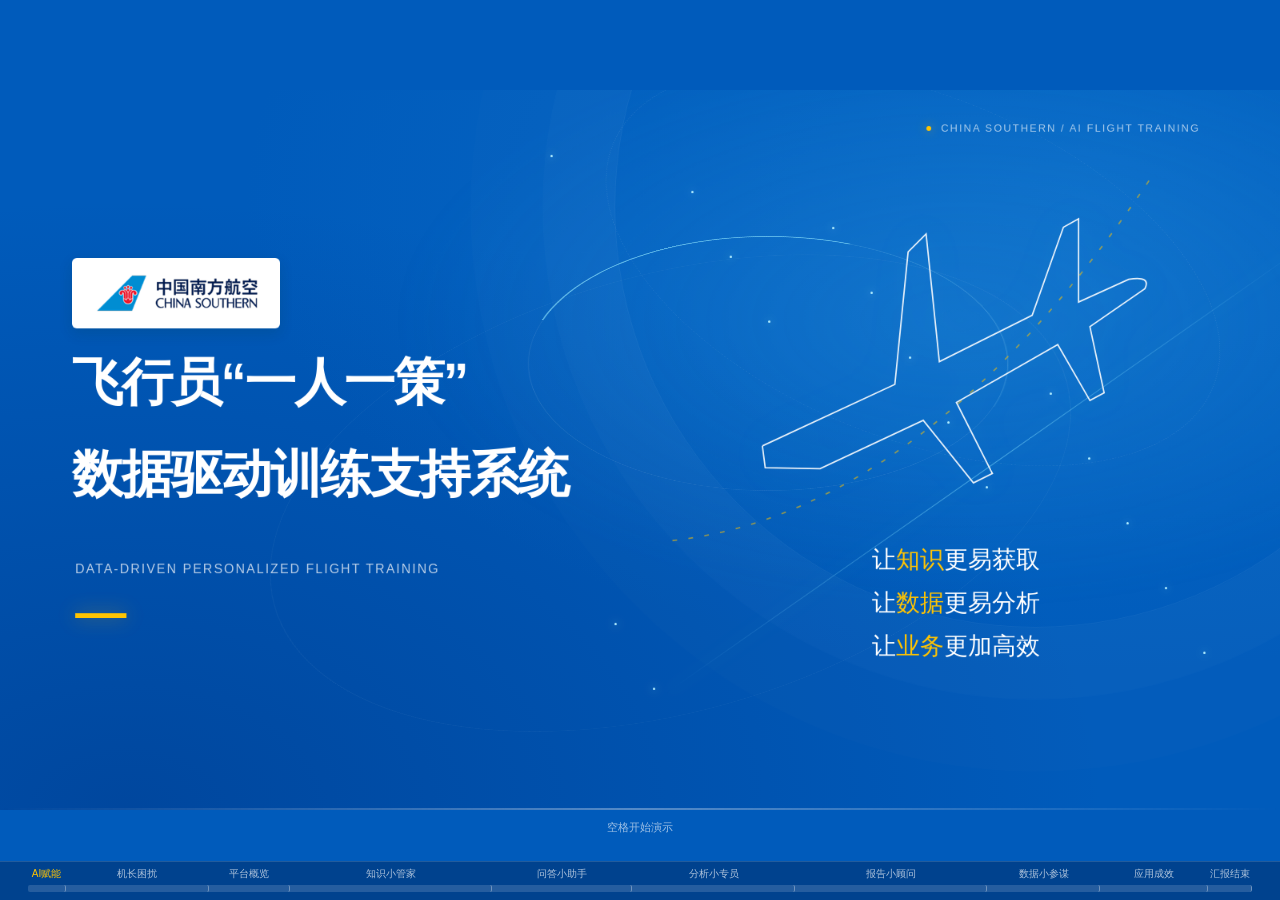
==== index.html @ 9a4b1f1b "Publish flight training presentation with synchronized narration" ====
<!doctype html>
<html lang="zh-CN"><head><meta charset="utf-8"><meta name="viewport" content="width=device-width,initial-scale=1"><title>南航飞行训练 AI｜演示文稿</title><style>
*{box-sizing:border-box}html,body{margin:0;width:100%;height:100%;overflow:hidden;background:#fff;color:#000;font-family:-apple-system,BlinkMacSystemFont,"PingFang SC","Microsoft YaHei",sans-serif}body{display:grid;place-items:center}button{font:inherit;cursor:pointer}button:focus-visible{outline:3px solid #ffc402;outline-offset:4px}#deck{width:1600px;height:900px;position:absolute;transform-origin:center;background:#fff;overflow:hidden}.slide{position:absolute;inset:0;padding:80px 100px;opacity:0;visibility:hidden;transition:opacity .55s,transform .7s;transform:translateY(20px)}.slide.active{opacity:1;visibility:visible;transform:none}.kicker{font-size:18px;letter-spacing:4px;color:#005bbb;margin-bottom:28px;font-weight:500}h1,h2,h3,p{margin:0}h1{font-size:106px;line-height:1.18;letter-spacing:-5px;font-weight:600;color:#005bbb}h2{font-size:68px;line-height:1.2;letter-spacing:-3px;color:#005bbb;font-weight:600}h3{font-size:31px;line-height:1.4;font-weight:500}.lead{font-size:28px;line-height:1.8;margin-top:27px;letter-spacing:-.5px}.secondary{color:#777;font-size:20px;line-height:1.7}.yellow{background:linear-gradient(transparent 57%,#ffc402 57%);padding:0 5px}.blue{color:#005bbb}.footer{position:absolute;left:100px;right:100px;bottom:38px;display:flex;justify-content:space-between;font-size:14px;color:#888;letter-spacing:1px}.cover{display:flex;flex-direction:column;justify-content:center;padding-left:140px}.cover .kicker{margin-bottom:42px}.cover h1{position:relative;z-index:1}.cover .lead{font-size:30px;margin-top:40px}.cover .line{width:64px;height:6px;background:#ffc402;margin-top:45px}.aircraft{position:absolute;right:75px;top:190px;width:680px;height:510px;opacity:.8}.aircraft path{stroke:#005bbb;stroke-width:1.2;fill:none}.aircraft .trail{stroke:#ddd;stroke-dasharray:5 8}.cover .sideword{position:absolute;right:105px;top:85px;font-size:14px;letter-spacing:3px;color:#777}.statement{display:flex;flex-direction:column;justify-content:center;align-items:center;text-align:center}.statement h2{font-size:82px;line-height:1.35}.statement .lead{font-size:28px}.capabilities{display:flex;justify-content:center;gap:48px;margin-top:64px}.capabilities span{font-size:22px;border-top:1px solid #ddd;padding-top:20px}.split{display:grid;grid-template-columns:440px 1fr;gap:70px;align-items:center;height:640px;margin-top:20px}.split h2{font-size:65px}.split .lead{font-size:25px;margin-top:30px}.aside-value{margin-top:45px;font-size:23px;line-height:1.8}.app{border:1px solid #dedede;border-radius:18px;background:white;box-shadow:0 25px 75px #00000009;overflow:hidden;position:relative;transition:transform 1.3s cubic-bezier(.2,.8,.2,1),box-shadow 1s;transform-origin:70% 48%;width:100%}.app.zoomed{transform:scale(1.18) translateX(-26px);box-shadow:0 25px 80px #0002;z-index:2}.appbar{display:flex;align-items:center;justify-content:space-between;padding:19px 24px;border-bottom:1px solid #eee;font-size:15px;color:#777}.appbar b{color:#000;font-weight:500}.appbody{padding:27px}.app .question{padding:17px 21px;background:#f5f5f5;font-size:20px;border-radius:15px 4px 15px 15px;margin-left:auto;max-width:95%;width:fit-content;margin-bottom:27px;line-height:1.6}.answer{font-size:18px;line-height:1.9}.answer h3{font-size:22px;margin:12px 0}.status{font-size:14px;color:#005bbb;margin-bottom:12px}.citation{display:flex;gap:8px;margin-top:22px;flex-wrap:wrap}.citation span{border:1px solid #ddd;border-radius:6px;padding:9px 12px;font-size:14px;color:#005bbb}.composer{display:flex;justify-content:space-between;border:1px solid #ddd;border-radius:11px;margin-top:26px;padding:16px;color:#777;font-size:16px}.send{color:#005bbb}.build{opacity:0;transform:translateY(12px);transition:opacity .7s,transform .7s}.build.visible{opacity:1;transform:none}.app .build{display:none}.app .build.visible{display:block}.trailsteps{display:flex;gap:18px;margin-top:35px;font-size:17px;color:#777}.trailsteps b{font-weight:500;color:#005bbb}.demo-caption{margin-top:20px;font-size:15px;color:#777;text-align:center}.graph{width:100%;height:490px}.graph line{stroke:#d9d9d9;stroke-width:1.6}.graph circle{fill:#fff;stroke:#005bbb;stroke-width:1.4}.graph .core{fill:#005bbb}.graph text{font:20px -apple-system,sans-serif;fill:#000;text-anchor:middle}.graph text.white{fill:white}.graph .extra{opacity:0;transition:opacity 1s}.graph.expanded .extra{opacity:1}.graph g[role=button]{cursor:pointer}.data-head{display:flex;align-items:end;justify-content:space-between}.data-head .secondary{text-align:right}.data-panel{display:grid;grid-template-columns:1fr 1fr;gap:75px;margin-top:70px}.data-table{width:100%;border-collapse:collapse;font-size:23px}.data-table th{color:#777;font-size:17px;font-weight:400;text-align:left}.data-table th,.data-table td{padding:22px 12px;border-bottom:1px solid #e8e8e8}.data-table td:last-child{text-align:right;font-weight:600}.data-table th:last-child{text-align:right}.data-table .marked{background:#fff9df}.big-number{font-size:125px;line-height:1;letter-spacing:-7px;color:#005bbb;font-weight:500}.number-label{font-size:23px;margin-top:20px}.chart{width:100%;height:245px;margin-top:35px}.chart text{font:15px -apple-system,sans-serif;fill:#888}.chart path.grid{stroke:#e9e9e9;fill:none}.chart .series{fill:none;stroke:#005bbb;stroke-width:4;stroke-dasharray:900;stroke-dashoffset:900;transition:stroke-dashoffset 1.6s}.active .chart .series{stroke-dashoffset:0}.chart .comparison{fill:none;stroke:#aaa;stroke-width:2}.takeaway{font-size:25px;line-height:1.8;margin-top:35px}.giant{display:grid;grid-template-columns:1fr 1fr;gap:70px;align-items:center;height:580px}.giant .big-number{font-size:170px}.axis-note{font-size:15px;color:#888;margin-top:15px}.analysis-columns{display:grid;grid-template-columns:1.3fr 1fr;gap:90px;align-items:center;margin-top:60px}.analysis-columns .chart{height:300px}.finding{padding:25px 0;border-top:1px solid #ddd}.finding .label{font-size:15px;color:#777;margin-bottom:13px}.finding p{font-size:25px;line-height:1.6}.report{background:white;border:1px solid #ddd;box-shadow:0 20px 70px #0000000b;padding:38px 46px;transform:rotate(-2deg);width:610px;min-height:480px}.report h3{font-size:27px;color:#005bbb}.report .rule{height:4px;width:50px;background:#ffc402;margin:22px 0}.report p{font-size:18px;line-height:2;margin:18px 0}.tag{display:inline-block;font-size:13px;border:1px solid #ddd;border-radius:4px;padding:5px 9px;color:#777}.tag.plan{background:#fff8da;border-color:#ffc402;color:#000}.report-lines{height:8px;margin:14px 0;background:#f1f1f1;border-radius:4px}.report.ready .report-lines{display:none}.report .actual{display:none}.report.ready .actual{display:block;animation:rise .8s}.flow{display:grid;grid-template-columns:repeat(6,1fr);gap:24px;margin-top:100px;position:relative}.flow:before{content:'';position:absolute;left:50px;right:50px;top:31px;border-top:1px solid #ddd;z-index:0}.flow-item{position:relative}.flow-item .dot{width:63px;height:63px;display:grid;place-items:center;border:1px solid #ddd;border-radius:50%;font-size:20px;background:#fff;color:#777;margin-bottom:30px;transition:.7s}.flow-item.lit .dot{border-color:#005bbb;background:#005bbb;color:white}.flow-item:last-child .dot{background:#ffc402;color:black;border-color:#ffc402}.flow-item h3{font-size:24px;margin-bottom:14px}.flow-item p{font-size:17px;line-height:1.7;color:#777}.flow-note{margin-top:70px;font-size:23px;line-height:1.8}.quote{font-size:28px;line-height:1.8;margin-top:45px}.closing h1{font-size:94px;line-height:1.3}.closing .lead{font-size:27px;line-height:2}.end-modules{display:flex;gap:30px;margin-top:50px;font-size:20px;color:#777}.end-modules span{padding-top:16px;border-top:1px solid #ddd}.request{font-size:28px;line-height:1.6;margin-top:45px}.miniline{height:4px;width:55px;background:#ffc402;margin-top:30px}.cursor{position:absolute;right:100px;bottom:80px;opacity:0;transition:opacity .5s,transform 1s;font-size:30px;color:#000;z-index:5}.cursor.visible{opacity:1;transform:translate(-80px,-50px)}#controls{position:fixed;bottom:20px;left:50%;transform:translateX(-50%);display:flex;align-items:center;gap:12px;background:#ffffffed;border:1px solid #e9e9e9;border-radius:14px;padding:10px 14px;z-index:30;box-shadow:0 5px 25px #00000008;opacity:0;transition:opacity .2s;color:#666;font-size:12px}#controls:hover,#controls:focus-within,body.help #controls{opacity:1}#controls button{border:0;background:transparent;padding:6px 9px;color:#555;border-radius:5px;white-space:nowrap}#controls button:hover{background:#f4f4f4;color:#005bbb}#controls .play{color:#005bbb}#hint{position:fixed;bottom:25px;left:50%;transform:translateX(-50%);font-size:12px;color:#aaa;pointer-events:none;transition:opacity .4s;z-index:20}body.help #hint{opacity:0}#caption{position:fixed;bottom:80px;left:15%;right:15%;text-align:center;font-size:16px;line-height:1.7;z-index:15;background:#fffffff0;padding:8px 16px;display:none}#caption.show{display:block}#overview{position:fixed;inset:0;background:#fff;z-index:40;padding:5vh 6vw;overflow:auto;display:none}#overview.open{display:block}#overview h2{font-size:32px;letter-spacing:0;margin-bottom:30px}#overview .grid{display:grid;grid-template-columns:repeat(3,1fr);gap:20px}#overview button{border:1px solid #ddd;border-radius:8px;text-align:left;padding:25px;background:white;min-height:150px}#overview button b{display:block;font-size:23px;line-height:1.5;color:#005bbb;margin-top:15px}#overview button small{color:#777}#notes{position:fixed;right:30px;top:30px;width:430px;max-height:80vh;overflow:auto;background:#fff;border:1px solid #ddd;box-shadow:0 10px 50px #0002;border-radius:10px;padding:25px;z-index:45;display:none}#notes.open{display:block}#notes p{font-size:15px;line-height:1.9;margin:20px 0}.source-detail{position:absolute;inset:180px 130px 160px 620px;background:white;border:1px solid #ffc402;border-radius:16px;padding:45px;box-shadow:0 20px 80px #0002;display:none;z-index:8}.source-detail.open{display:block;animation:rise .6s}.source-detail h3{color:#005bbb;font-size:30px;margin:25px 0}.source-detail p{font-size:23px;line-height:1.9}.source-detail button{position:absolute;right:18px;top:14px;background:white;border:0;font-size:25px}.original{width:100%;height:505px;border:0;pointer-events:none}.original-wrap{height:505px;overflow:hidden}.original-wrap iframe{width:1280px;height:720px;transform:scale(.66);transform-origin:left top}.small-note{font-size:14px;color:#888;line-height:1.8;margin-top:22px}@keyframes rise{from{opacity:0;transform:translateY(15px)}to{opacity:1;transform:none}}@media(prefers-reduced-motion:reduce){*{transition:none!important;animation:none!important}}@media print{html,body{height:auto;overflow:visible;display:block}#deck{position:static;transform:none!important;width:1600px;height:auto}.slide{position:relative;opacity:1;visibility:visible;transform:none;height:900px;break-after:page}.build{opacity:1;transform:none}.app .build{display:block}#controls,#hint,#caption{display:none}}
</style></head><body><main id="deck" aria-label="飞行训练AI平台演示文稿">
<section class="slide cover" data-title="AI 赋能飞行训练" data-duration="20" data-chapter="平台介绍"><img class="cover-logo" src="[data-uri]" alt="中国南方航空" decoding="sync" loading="eager"><div class="sideword">中国南方航空 / 飞行训练</div><div class="kicker">AI FLIGHT TRAINING</div><h1>飞行员“一人一策”<br>数据驱动训练支持系统</h1><p class="lead">让知识更易获取<br>让数据更易分析<br>让业务<span class="yellow">更加高效</span></p><div class="line"></div><svg class="aircraft" viewBox="0 0 600 450" aria-hidden="true"><path class="trail" d="M30 420Q300 390 540 30"/><path d="M125 320L265 255 279 115 298 96 312 231 410 182 443 89 459 80 459 168 512 144Q536 140 529 154L471 194 486 264 471 272 437 213 330 274 368 349 348 359 295 293 186 344 128 343Z"/></svg></section>
<section class="slide statement" data-title="一个工作台，连接知识与数据" data-duration="15" data-chapter="平台介绍"><div class="kicker">飞行训练 AI 智能平台</div><h2>一个工作台<br>连接<span class="yellow">知识与数据</span></h2><p class="lead">围绕飞行训练业务，提供从知识获取到分析报告的智能辅助。</p><div class="capabilities"><span>知识问答</span><span>知识图谱</span><span>智能问数</span><span>智能分析</span><span>报告生成</span></div></section>
<section class="slide" data-title="专业知识，一问即得" data-duration="25" data-chapter="智能知识问答"><div class="kicker">01 / 智能知识问答</div><div class="split"><div><h2>专业知识<br><span class="yellow">一问即得</span></h2><p class="lead">B737 进近阶段，<br>有哪些稳定进近训练要点？</p><p class="aside-value build" data-at="8">用自然语言提问，<br>获得结构化知识回答。</p></div><div><div class="app" id="qaApp"><div class="appbar"><b>南航飞训 · 智能知识问答</b><span>知识库检索</span></div><div class="appbody"><div class="question">B737 进近阶段有哪些稳定进近训练要点？</div><div class="build" data-at="4"><div class="status">已检索飞训知识库</div><div class="answer"><h3>B737 进近阶段训练关注要点</h3>围绕稳定进近、标准喊话、机组配合与复飞决策，查阅对应机型手册和训练大纲。<div class="citation"><span>① B737 训练手册</span><span>② 南航飞行训练大纲</span></div></div></div><div class="build" data-at="15"><div class="question" style="margin-top:24px;margin-bottom:12px">请进一步说明相关训练注意事项。</div><div class="answer">结合程序理解与协同配合组织专项学习，训练讲评由教员确认。</div></div><div class="composer">输入问题，继续追问<span class="send">↑</span></div></div></div><div class="demo-caption">自然语言输入 / 知识检索 / 多轮对话</div></div></div></section>
<section class="slide" data-title="回答有依据，知识可追溯" data-duration="15" data-chapter="智能知识问答"><div class="kicker">01 / 依据溯源</div><div class="split"><div><h2>回答有依据<br>知识<span class="yellow">可追溯</span></h2><p class="lead">从回答中的引用，<br>直接定位对应手册章节。</p><p class="small-note">手册章节为占位示例，<br>不作为飞行操作依据。</p></div><div><div class="app"><div class="appbar"><b>知识引用</b><span>来源预览</span></div><div class="appbody"><div class="status">引用 01 / B737 训练手册</div><h3>进近阶段训练</h3><div class="answer" style="margin-top:25px">关联知识点<br>稳定进近、机组配合、标准喊话、复飞决策。<br><br>正式系统应展示有效版本、章节编号及原文位置。</div><div class="citation"><span>手册章节定位</span><span>有效版本核验</span></div></div></div><p class="demo-caption">来源路径清晰，方便业务人员复核</p></div></div></section>
<section class="slide" data-title="知识之间，也有导航" data-duration="35" data-chapter="知识图谱"><div class="kicker">02 / 知识图谱</div><div class="split"><div><h2>知识之间<br>也有<span class="yellow">导航</span></h2><p class="lead">从“稳定进近”出发，<br>探索相关科目、规范与章节。</p><p class="aside-value build" data-at="10">让分散的资料，<br>形成可探索的知识网络。</p></div><div><svg class="graph" id="graph" viewBox="0 0 820 500" role="img" aria-label="稳定进近知识图谱"><g><line x1="410" y1="240" x2="170" y2="110"/><line x1="410" y1="240" x2="650" y2="110"/><line x1="410" y1="240" x2="150" y2="370"/><line x1="410" y1="240" x2="650" y2="370"/></g><g class="extra"><line x1="650" y1="110" x2="785" y2="220"/><circle cx="770" cy="220" r="45"/><text x="770" y="225" style="font-size:15px">训练大纲</text></g><g role="button" tabindex="0" data-graph><circle class="core" cx="410" cy="240" r="72"/><text class="white" x="410" y="247">稳定进近</text></g><g role="button" tabindex="0" data-graph><circle cx="170" cy="110" r="60"/><text x="170" y="116">训练科目</text></g><g role="button" tabindex="0" data-graph><circle cx="650" cy="110" r="60"/><text x="650" y="116">操作规范</text></g><g role="button" tabindex="0" data-graph><circle cx="150" cy="370" r="60"/><text x="150" y="376">机组配合</text></g><g role="button" tabindex="0" data-graph><circle cx="650" cy="370" r="60"/><text x="650" y="376">知识章节</text></g></svg><p class="demo-caption">点击节点展开关联 · 查看知识关联</p></div></div></section>
<section class="slide" data-title="南航机型训练知识库" data-duration="20" data-chapter="知识库系统搭建"><div class="kb-mount" data-kb-screen="library"></div></section>
<section class="slide" data-title="上传、审核并验证训练知识" data-duration="25" data-chapter="知识库系统搭建"><div class="kb-mount" data-kb-screen="operations"></div><div id="trend1" hidden></div></section>
<section class="slide" data-title="训练数据持续向好" data-duration="45" data-chapter="AI智能数据分析"><div class="kicker">04 / AI 智能数据分析</div><h2>训练指标<span class="yellow">持续向好</span></h2><div class="analysis-columns"><div class="training-analytics"><div class="secondary">南航 B737 / 2026年6—9月</div><div class="metric-sync" data-sync="metrics"><div><span>324</span><p class="secondary">完成人次 · ↑12%</p></div><div><span>96.0%</span><p class="secondary">计划完成率 · ↑6.0%</p></div><div><span>98.2%</span><p class="secondary">标准动作达成 · ↑4.2%</p></div><div><span>92.5%</span><p class="secondary">复训通过率 · ↑5.5%</p></div></div><div class="training-charts"><article class="training-chart build" data-at="2"><header><b>训练完成率</b><span>94% → 96%</span></header><div id="chart-completion"></div></article><article class="training-chart build" data-at="8"><header><b>标准动作达成率</b><span>94% → 98.2%</span></header><div id="chart-standards"></div></article><article class="training-chart build" data-at="14"><header><b>复训通过率</b><span>87% → 92.5%</span></header><div id="chart-recurrent"></div></article></div></div><div class="training-findings"><div class="finding build" data-at="5"><div class="label">训练完成</div><p>训练完成率稳步提升。</p></div><div class="finding build" data-at="11"><div class="label">标准动作</div><p>标准动作达成率提高。</p></div><div class="finding build" data-at="17"><div class="label">复训表现</div><p>复训通过率持续上升。</p></div><div class="analytics-note"></div></div></div></section>
<section class="slide" data-title="从训练数据，到报告草稿" data-duration="40" data-chapter="智能报告生成"><div class="kicker">06 / 智能报告生成</div><div class="split"><div><h2>从训练数据<br>到<span class="yellow">报告草稿</span></h2><p class="lead">选择报告范围，<br>汇总数据与分析发现。</p><div class="trailsteps"><span>设置参数</span><span>自动汇总</span><b>生成草稿</b></div><p class="aside-value build" data-at="14">减少重复整理与编写，<br>把时间留给专业审核。</p><button id="downloadReport" style="margin-top:25px;background:white;color:#005bbb;border:0;border-bottom:1px solid #005bbb;padding:8px 0;font-size:18px">导出报告 ↓</button></div><div class="report" id="report"><span class="tag">待人工审核 · 演示草稿</span><h3 style="margin-top:24px">南航 B737 周期训练分析报告</h3><div class="rule"></div><div class="secondary" style="font-size:15px">2026年6—8月 / 飞行训练管理</div><div class="report-lines"></div><div class="report-lines" style="width:85%"></div><div class="report-lines"></div><div class="report-lines" style="width:65%"></div><div class="actual"><p><b>01 训练概况</b><br>计划 360 人次，完成 324 人次，完成率 90.0%。</p><p><b>02 趋势分析</b><br>6—8 月完成率分别为 94.0%、92.0%、84.0%。</p><p><b>03 复核建议</b><br>核实排期及缺训原因，交由业务人员审核。</p></div></div></div></section>
<section class="slide" data-title="一个任务，连接多种能力" data-duration="35" data-chapter="AI智能体"><div class="kicker">06 / AI 智能体 <span class="tag plan" style="letter-spacing:0;margin-left:25px">规划流程 · 非已上线声明</span></div><h2>一个任务，连接<span class="yellow">多种能力</span></h2><p class="request">“分析近期训练情况，找出需要重点关注的问题，并生成分析报告。”</p><div class="flow"><div class="flow-item"><span class="dot">01</span><h3>任务理解</h3><p>明确机型、周期<br>与统计口径</p></div><div class="flow-item"><span class="dot">02</span><h3>数据查询</h3><p>调用训练记录<br>查询工具</p></div><div class="flow-item"><span class="dot">03</span><h3>知识检索</h3><p>关联训练大纲<br>与手册章节</p></div><div class="flow-item"><span class="dot">04</span><h3>分析生成</h3><p>整理变化趋势<br>与待复核事项</p></div><div class="flow-item"><span class="dot">05</span><h3>报告草稿</h3><p>组织分析内容<br>形成结构化文档</p></div><div class="flow-item"><span class="dot">06</span><h3>人工审核</h3><p>教员与训练<br>管理人员确认</p></div></div><p class="flow-note">知识与数据协同，关键环节保留<span class="yellow">人工审核</span>。</p><p class="small-note">涉及人员资质、飞行安全结论与训练定级，须由教员与教检人员确认后生效。</p></section>
<section class="slide statement closing" data-title="让知识创造价值，让数据赋能决策" data-duration="7" data-chapter="总结展望"><div class="kicker">中国南方航空 · 智慧飞训</div><h1>让知识创造价值<br>让数据<span class="yellow">赋能决策</span></h1><p class="lead">AI 赋能飞行训练<br>持续探索智慧航空新未来</p><div class="end-modules"><span>知识智能检索</span><span>数据高效分析</span><span>报告辅助生成</span><span>业务智能协同</span></div></section>
</main><div id="caption"></div><div id="hint">← → 翻页 · 空格播放 · 移动鼠标至底部显示控制</div><nav id="controls" aria-label="放映控制"><button id="prev" aria-label="上一页">←</button><span id="count"></span><button id="next" aria-label="下一页">→</button><button id="play" class="play">▶ 自动放映</button><button id="restart" aria-label="从头播放">↺ 从头播放</button><span id="time"></span><button id="grid">总览</button><button id="captions">字幕</button><button id="scriptBtn">配音稿</button><button id="fullscreen">全屏 ↗</button></nav><div id="overview"><h2>演示文稿 <button id="closeGrid" style="float:right;border:0;background:white;font-size:18px">返回放映 ×</button></h2><div class="grid" id="gridContent"></div></div><aside id="notes"><button id="closeNotes" style="float:right;border:0;background:white">关闭 ×</button><h3 style="font-size:24px;color:#005bbb">本页配音稿</h3><p id="voiceText"></p><p style="color:#888;font-size:12px"></p></aside><script>
</script><link rel="stylesheet" href="blue-theme.css"><script src="prototype-data.js"></script><script src="presentation-upgrade.js?v=20261029-clean-labels1"></script><script>
const $=id=>document.getElementById(id),slides=[...document.querySelectorAll('.slide')];
// Keep slide content static and searchable; only presentation state changes.
const flowItems=[['01','任务理解','明确机型、周期<br>与统计口径'],['02','数据查询','调用训练记录<br>查询工具'],['03','知识检索','关联训练大纲<br>与手册章节'],['04','分析生成','整理变化趋势<br>与待复核事项'],['05','报告草稿','组织分析内容<br>形成结构化文档'],['06','人工审核','教员与训练<br>管理人员确认']];document.querySelector('.flow').innerHTML=flowItems.map(x=>`<div class="flow-item"><span class="dot">${x[0]}</span><h3>${x[1]}</h3><p>${x[2]}</p></div>`).join('');
const voices=[
'聚焦飞行训练业务场景，依托人工智能与数据技术，我们为中国南方航空打造飞行训练AI智能平台。让知识更易获取，让数据更易分析，让业务更加高效。',
'平台融合大模型、知识图谱与智能数据分析等技术能力，推动飞行训练知识、数据与业务的深度融合，为飞行训练管理提供智能化支撑。',
'面对海量飞行手册、训练大纲与专业教材，用户只需使用自然语言提出问题，平台即可结合专业知识库，检索相关内容并生成结构化回答。通过连续追问，让专业知识查询更加便捷。',
'平台支持知识来源追溯。从回答中的引用，可以定位到对应手册章节，方便业务人员复核，让专业知识查询更加可信。',
'在智能问答的背后，是持续构建的飞行训练专业知识体系。平台通过知识图谱，将分散在手册、教材和业务资料中的知识关联组织。从单一知识点到关联知识网络，帮助用户理解知识之间的联系，实现从文档检索向关联知识探索的转变。',
'先将南航飞行手册、训练大纲与课程资料统一接入知识库，再按机型、科目和资料类型进行归类管理。',
'随后依次完成文档解析、知识提取、专家审核与检索验证，让训练知识有来源、可复核、易维护。',
'数据不仅需要被看见，更需要被理解。平台围绕飞行训练业务数据，辅助开展多维度统计、趋势研判与问题分析。通过综合分析训练记录和相关指标，帮助管理人员识别关键变化，发现需要重点关注的问题，为训练质量评估、计划优化与精细化管理提供直观参考。',
'各类统计分析报告，是总结训练情况、发现问题和辅助决策的重要依据。平台将数据查询、统计分析与内容生成相结合，根据业务需求汇总相关数据，辅助形成结构化报告草稿。减少重复的数据整理和文档编制，让业务人员将更多精力投入专业分析与管理决策。',
'随着人工智能技术发展，平台的智能化能力也将从单一功能向业务协同拓展。围绕飞行训练全流程，通过智能体连接知识、数据与业务工具，逐步形成任务理解、工具调用、分析处理和结果反馈的协同能力。在确保数据安全、业务合规和关键环节人工审核的前提下，推动人工智能深入服务飞行训练业务。',
'从知识智能检索，到数据高效分析。从智能报告生成，到业务智能协同。我们正以人工智能技术为驱动，持续探索飞行训练智能化的新路径。让知识创造价值，让数据赋能决策。AI赋能飞行训练，智启智慧航空新未来。'];
voices.splice(1,0,'围绕飞行训练管理，我们将本次演示聚焦于三类典型需求。手册与教材分散，知识查找需要反复切换。训练数据需要按机型与周期整理。报告编写重复，占用专业人员时间。','平台的建设目标，是把时间留给专业判断。让知识查询从翻找资料走向直接提问，让数据分析从手工统计走向对话探索，让报告编制从重复编写走向草稿审核。');
let current=0,local=0,playing=false,last=0,captionOn=false;let starts=[],total=0;slides.forEach((s,i)=>{starts.push(total);total+=+s.dataset.duration;let f=document.createElement('div');f.className='footer';f.innerHTML=`<span>南航飞行训练 AI · 功能演示${i>=4&&i<=11?'':''}</span><span>${String(i+1).padStart(2,'0')} / ${String(slides.length).padStart(2,'0')}</span>`;s.appendChild(f)});
const chart=`<svg class="chart" viewBox="0 0 650 290" role="img" aria-label="B737训练完成率6月94%、7月92%、8月84%"><path class="grid" d="M60 35H615M60 95H615M60 155H615M60 215H615"/><g><text x="5" y="40">100%</text><text x="15" y="100">95%</text><text x="15" y="160">90%</text><text x="15" y="220">85%</text><text x="80" y="270">6月</text><text x="325" y="270">7月</text><text x="575" y="270">8月</text><text x="430" y="20">A320</text><text x="530" y="20" fill="#005bbb">B737</text></g><polyline class="comparison" points="95,95 340,71 590,52"/><polyline class="series" points="95,107 340,131 590,227"/><g fill="#005bbb"><circle cx="95" cy="107" r="6"/><circle cx="340" cy="131" r="6"/><circle cx="590" cy="227" r="7"/></g><text x="558" y="206" style="fill:#005bbb;font-size:24px">84%</text></svg>`;if($('trend1'))$('trend1').innerHTML=chart;if($('trend2'))$('trend2').innerHTML=chart;
const makeTrainingChart=(label,values)=>{const xs=[68,238,408,578],ys=values.map(v=>232-(v-80)*7.2),points=xs.map((x,i)=>`${x},${ys[i]}`).join(' ');return `<svg viewBox="0 0 650 280" role="img" aria-label="${label}逐月提升"><path class="chart-grid" d="M55 40H615M55 100H615M55 160H615M55 220H615"/><g class="chart-axis"><text x="5" y="45">100%</text><text x="15" y="105">95%</text><text x="15" y="165">90%</text><text x="15" y="225">85%</text><text x="50" y="265">6月</text><text x="220" y="265">7月</text><text x="390" y="265">8月</text><text x="560" y="265">9月</text></g><polyline class="training-line" points="${points}"/><g class="chart-dots">${xs.map((x,i)=>`<circle cx="${x}" cy="${ys[i]}" r="5"/><text x="${x}" y="${ys[i]-12}">${values[i]}%</text>`).join('')}</g></svg>`};
document.getElementById('chart-completion').innerHTML=makeTrainingChart('训练完成率',[90,92,94,96]);document.getElementById('chart-standards').innerHTML=makeTrainingChart('标准动作达成率',[90,93,96,98.2]);document.getElementById('chart-recurrent').innerHTML=makeTrainingChart('复训通过率',[82,86,89,92.5]);
function fmt(t){return String(Math.floor(t/60)).padStart(2,'0')+':'+String(Math.floor(t%60)).padStart(2,'0')}function scale(){let f=Math.min(innerWidth/1600,innerHeight/900);$('deck').style.transform=`scale(${f})`}window.addEventListener('resize',scale);scale();
function effects(){let s=slides[current],origin=Number(s.dataset.original);s.querySelectorAll('.build').forEach(x=>x.classList.toggle('visible',local>=+x.dataset.at));$('graph')?.classList.toggle('expanded',origin===4&&local>=12);$('report')?.classList.toggle('ready',origin===8&&local>=7);document.querySelectorAll('.flow-item').forEach((x,i)=>x.classList.toggle('lit',origin===9&&local>=i*4));$('time').textContent=fmt(starts[current]+local)+' / '+fmt(total);if(s.dataset.silent==='true'){$('caption').textContent='';window.presentationEffects?.(s,local);return;}let voice=voices[current]||s.dataset.title;let pieces=voice.match(/[^。！？]+[。！？]?/g)||[voice];let weight=t=>Array.from(t).filter(c=>!/\s/.test(c)).length/3.8+(t.match(/[，。！？；：、,.!?;]/g)||[]).length*.14;let target=local/(+s.dataset.duration)*pieces.reduce((sum,p)=>sum+weight(p),0),ix=0;while(ix<pieces.length-1&&target>=weight(pieces[ix])){target-=weight(pieces[ix]);ix++}$('caption').textContent=pieces[ix];window.presentationEffects?.(s,local);}
function show(i){current=Math.max(0,Math.min(slides.length-1,i));local=0;slides.forEach((s,j)=>s.classList.toggle('active',j===current));$('count').textContent=(current+1)+' / '+slides.length;$('voiceText').textContent=voices[current];effects();document.title=slides[current].dataset.title+' · 南航飞训演示';}
function toggle(){if(current===slides.length-1&&local>=+slides[current].dataset.duration)show(0);playing=!playing;last=performance.now();$('play').textContent=playing?'Ⅱ 暂停':'▶ 自动放映'}
function next(){if(!playing){let nextBuild=[...slides[current].querySelectorAll('.build')].find(x=>+x.dataset.at>local);if(nextBuild){local=+nextBuild.dataset.at;effects();return}}show(current+1)}
function tick(t){if(playing){local+=(t-last)/1000;if(local>=+slides[current].dataset.duration){if(current<slides.length-1)show(current+1);else{local=+slides[current].dataset.duration;playing=false;$('play').textContent='↺ 重新放映'}}effects()}last=t;requestAnimationFrame(tick)}
$('prev').onclick=()=>show(current-1);$('next').onclick=next;$('play').onclick=toggle;$('restart').onclick=()=>{show(0);local=0;if(!playing)toggle();last=performance.now()};$('grid').onclick=()=>{playing=false;$('play').textContent='▶ 自动放映';$('overview').classList.add('open')};$('closeGrid').onclick=()=>$('overview').classList.remove('open');$('gridContent').innerHTML=slides.map((s,i)=>`<button data-slide="${i}"><small>${String(i+1).padStart(2,'0')} / ${s.dataset.chapter} · ${s.dataset.duration}秒</small><b>${s.dataset.title}</b></button>`).join('');document.querySelectorAll('[data-slide]').forEach(b=>b.onclick=()=>{show(+b.dataset.slide);$('overview').classList.remove('open')});$('captions').onclick=()=>{captionOn=!captionOn;$('caption').classList.toggle('show',captionOn)};$('scriptBtn').onclick=()=>$('notes').classList.toggle('open');$('closeNotes').onclick=()=>$('notes').classList.remove('open');$('fullscreen').onclick=()=>{document.fullscreenElement?document.exitFullscreen():document.documentElement.requestFullscreen().catch(()=>{})};document.querySelectorAll('[data-graph]').forEach(n=>{n.onclick=()=>{local=Math.max(local,12);effects()};n.onkeydown=e=>{if(e.key==='Enter'){n.click();e.stopPropagation()}}});
const downloadReport=$('downloadReport');if(downloadReport)downloadReport.onclick=()=>{const text='南航 B737 周期训练分析报告\n演示草稿 · 待人工审核\n统计周期：2026年6—8月\n\n计划360人次，完成324人次，完成率90.0%。\n6—8月完成率分别为94.0%、92.0%、84.0%。\n建议核实排期及缺训原因，由业务人员确认。\n\n';const url=URL.createObjectURL(new Blob([text],{type:'text/plain;charset=utf-8'}));let a=document.createElement('a');a.href=url;a.download='南航B737训练分析_演示草稿.txt';a.click();setTimeout(()=>URL.revokeObjectURL(url),1000)};
document.addEventListener('keydown',e=>{if(e.target.matches('input,textarea,select,[contenteditable="true"]')&&e.key!=='Escape')return;if(e.key==='Escape'){$('overview').classList.remove('open');$('notes').classList.remove('open');return}if(e.target.tagName==='BUTTON'&&(e.key===' '||e.key==='Enter'))return;if(e.key==='ArrowRight'||e.key==='PageDown'){e.preventDefault();next()}if(e.key==='ArrowLeft'||e.key==='PageUp'){e.preventDefault();show(current-1)}if(e.code==='Space'){e.preventDefault();toggle()}if(e.key.toLowerCase()==='o')$('grid').click();if(e.key.toLowerCase()==='f')$('fullscreen').click();if(e.key.toLowerCase()==='c')$('captions').click()});document.addEventListener('mousemove',e=>document.body.classList.toggle('help',e.clientY>innerHeight-100));let touchX=0;document.addEventListener('touchstart',e=>touchX=e.changedTouches[0].clientX);document.addEventListener('touchend',e=>{let dx=e.changedTouches[0].clientX-touchX;if(Math.abs(dx)>70){dx<0?next():show(current-1)}else if(e.target===document.body)document.body.classList.toggle('help')});show(0);requestAnimationFrame(tick);
</script><link rel="stylesheet" href="video-polish.css"><script src="video-polish.js"></script><link rel="stylesheet" href="cinematic.css?v=20261015-chapter-aligned3"><script src="cinematic.js"></script><link rel="stylesheet" href="module-results.css"><script src="module-results.js"></script><link rel="stylesheet" href="script-alignment.css"><script src="script-alignment.js?v=20261029-clean-labels1"></script><link rel="stylesheet" href="trajectory.css"><script src="trajectory.js"></script><link rel="stylesheet" href="immersive.css"><script src="immersive.js"></script><link rel="stylesheet" href="opening-context.css"><script src="opening-context.js"></script><script src="compact-timing.js?v=20261029-clean-labels1"></script><link rel="stylesheet" href="cover-motion.css?v=20261029-logo-enlarged-home2"><script src="cover-motion.js?v=20261029-clean-labels1"></script><link rel="stylesheet" href="pain-motion.css"><script src="pain-motion.js"></script><link rel="stylesheet" href="captain-story.css"><script src="captain-story.js"></script><link rel="stylesheet" href="captain-polish.css"><link rel="stylesheet" href="captain-character.css"><script src="captain-character.js"></script><link rel="stylesheet" href="ai-goal-story.css?v=20261015-captain-sequence3"><script src="ai-goal-story.js?v=20261029-pain-voice2"></script><script src="captain-body-repair.js"></script><link rel="stylesheet" href="knowledge-base-demo.css?v=20261020-outcomes"><script src="knowledge-base-demo.js?v=20261029-report-icon-removed"></script><link rel="stylesheet" href="evaluation-analysis.css?v=20261015-autoplay-analysis3"><script src="evaluation-analysis.js?v=20261029-clean-labels1"></script><script src="page-transitions.js?v=20261029-clean-labels1"></script><script src="qa-prototype-source.js?v=20261029-qa-bottom-preview-click"></script><script src="qa-interaction.js?v=20261029-qa-bottom-preview-click"></script><script src="timeline-interaction.js?v=20261029-clean-labels1"></script><script src="report-prototype-source.js?v=20261029-report-phase-synced"></script><script src="report-scroll.js?v=20261029-report-phase-synced"></script><script src="kb-prototype-source.js?v=20261029-reference-files"></script><script src="kb-reference-integration.js?v=20261029-kb-detail-paced"></script><script src="data-prototype-source.js?v=20261029-blue-source-icon"></script><script src="data-flow-integration.js?v=20261029-video-flow"></script><script src="quantified-outcomes.js?v=20261029-clean-labels1"></script><script src="chapter-naming.js?v=20261029-kb-one-sentence2"></script><script src="analysis-records.js?v=20261029-paced-modules"></script><script src="achievements-page.js?v=20261029-outcome-motion-restored"></script><script src="deck-consistency.js?v=20261029-overview-reference4"></script><script src="audio-manifest.js?v=20261029-outcomes-two-sentences"></script><script src="demo-audio.js?v=20261029-trim-timing1"></script><script src="unified-navigation.js?v=20261029-clean-labels1"></script><script src="single-line-captions.js?v=20261029-achievements1"></script><script src="live-scrubbing.js?v=20261029-clean-labels1"></script><style>.hint:empty,.plot-note:empty,.recall-demo-note:empty,.source-preview-note:empty,.snapshot-note:empty{display:none!important}</style><script src="module-problem-placement.js?v=20261029-1"></script><script src="kb-zoom-sync.js?v=20261029-1"></script></body></html>
---- blue-theme.css ----
:root{--presentation-blue:#005bbb;--accent:#ffc402}html,body,#deck{background:var(--presentation-blue);color:#fff}.slide{color:#fff;transition:opacity .85s cubic-bezier(.22,1,.36,1),transform 1.1s cubic-bezier(.22,1,.36,1);transform:translateY(25px) scale(.985);will-change:opacity,transform}.slide.active{transform:translateY(0) scale(1)}h1,h2,.kicker,.blue,.big-number{color:#fff}.secondary,.small-note,.footer,.cover .sideword,.demo-caption,.trailsteps,.end-modules,.finding .label,.flow-item p,.context-note{color:#ffffffb3}.yellow{background:none;color:#ffc402;padding:0}.capabilities span,.end-modules span,.finding{border-color:#ffffff35}.aircraft path{stroke:#fff}.aircraft .trail{stroke:#ffffff55}.cover .line,.miniline{background:#ffc402}.build{transition:opacity .9s cubic-bezier(.22,1,.36,1),transform 1.1s cubic-bezier(.22,1,.36,1);transform:translateY(22px)}.build.visible{transform:translateY(0)}.chart text{fill:#ffffffbb}.chart path.grid{stroke:#ffffff29}.chart .series{stroke:#ffc402}.chart .comparison{stroke:#ffffffa0}.chart circle{fill:#ffc402}.chart text[style]{fill:#ffc402!important}.report,.app{color:#000}.report h3{color:#005bbb}.report .secondary{color:#777}.report .tag{color:#555}.tag.plan{background:#ffc402;color:#000;border-color:#ffc402}.flow:before{border-color:#ffffff55}.flow-item .dot{background:#005bbb;border-color:#ffffff66;color:white;transition:background .8s,transform .8s,border-color .8s}.flow-item.lit .dot{background:white;color:#005bbb;border-color:white;transform:scale(1.08)}.flow-item:last-child .dot{background:#ffc402;border-color:#ffc402;color:#000}.flow-note{margin-top:55px}.prototype-toggle{background:transparent;border:0;border-bottom:1px solid #ffffff77;color:white;font-size:17px;padding:7px 0}.agent-preview{position:absolute;bottom:100px;right:100px}.pain-grid,.goal-grid{display:grid;grid-template-columns:repeat(3,1fr);gap:65px;margin-top:90px}.pain-grid>div,.goal-grid>div{border-top:1px solid #ffffff55;padding-top:27px}.pain-num{color:#ffc402;font-size:23px}.pain-grid h3{font-size:34px;margin:24px 0}.pain-grid p,.goal-grid p{font-size:24px;line-height:1.9;color:#ffffffc9}.goal-label{font-size:19px;color:#ffc402;margin-bottom:27px}.goal-grid h3{font-size:39px;line-height:1.5;margin-bottom:24px}.context-note{font-size:15px;margin-top:50px}.real-prototype{border:0;background:transparent;box-shadow:none;overflow:visible;border-radius:13px;transition:transform 1.5s cubic-bezier(.22,1,.36,1);transform-origin:70% 50%}.real-prototype.zoomed{transform:none;box-shadow:none}.prototype-window{position:relative;width:840px;height:550px;overflow:hidden;border:1px solid #ffffff88;border-radius:13px;background:#fff;box-shadow:0 30px 80px #001f5540}.prototype-frame{position:absolute;left:0;top:0;width:1280px;height:838px;border:0;transform:scale(.65625);transform-origin:0 0;background:white;pointer-events:auto}.prototype-label{color:#ffffffb3;font-size:13px;margin-top:17px;text-align:center}.real-prototype.focus-prototype{transform:scale(1.14) translateX(-20px)}.prototype-overlay{position:fixed;inset:0;background:#003b7aee;z-index:60;display:none;align-items:center;justify-content:center}.prototype-overlay.open{display:flex}.prototype-close{position:absolute;right:35px;top:25px;color:white;border:1px solid #ffffff55;background:transparent;padding:10px 20px;font-size:17px;border-radius:7px}.overlay-app{width:840px}.prototype-overlay .prototype-window{max-width:90vw}.prototype-overlay .app{background:transparent}#hint{color:#ffffff77}#controls{background:#00478fee;border-color:#ffffff33;color:white}#controls button,#controls .play{color:white}#controls button:hover{background:#ffffff22;color:#ffc402}#caption{background:#00478fe8;color:white;border-radius:7px}#overview{background:#005bbb;color:white}#overview button{background:#ffffff0b;border-color:#ffffff44;color:white}#overview button b,#overview button small{color:white}#closeGrid{background:transparent!important;color:white}#notes{color:#000}#downloadReport{background:transparent!important;color:#fff!important;border-color:#ffffff88!important}.split{grid-template-columns:440px 840px;gap:60px}.original-wrap{pointer-events:auto}@media(prefers-reduced-motion:reduce){.slide,.build,.real-prototype{transition:none}}
:root .real-prototype+.demo-caption{display:none}
.prototype-label{min-height:25px}
.agent-inline-layout .prototype-label{display:none}
.prototype-overlay{display:none!important}.agent-inline-layout{position:absolute;left:100px;right:100px;top:360px;bottom:112px;display:grid;grid-template-columns:390px minmax(0,1fr);gap:36px;align-items:stretch}.agent-inline-aside{min-width:0;padding:16px 18px;border:1px solid #ffffff2c;border-radius:14px;background:#ffffff08;overflow:hidden}.agent-inline-label{font-size:16px;letter-spacing:1px;color:#ffc402}.agent-inline-aside>p{font-size:13px;line-height:1.6;color:#ffffffb5;margin:8px 0 16px}.agent-inline-flow{display:grid;grid-template-columns:repeat(2,minmax(0,1fr));gap:10px 12px;margin:0}.agent-inline-flow:before{display:none}.agent-inline-flow .flow-item{min-width:0;padding:10px 8px;border-top:1px solid #ffffff2c}.agent-inline-flow .flow-item .dot{width:33px;height:33px;font-size:12px;margin:0 0 8px}.agent-inline-flow .flow-item h3{font-size:16px;line-height:1.4;margin:0 0 5px}.agent-inline-flow .flow-item p{font-size:12px;line-height:1.55}.agent-inline-layout .agent-preview{position:relative;inset:auto;width:100%;height:100%;min-width:0;overflow:hidden;border:1px solid #ffffff7a;border-radius:14px;background:#fff;box-shadow:0 22px 65px #001f5540}.agent-inline-layout .real-prototype{width:100%;height:100%;overflow:hidden;transform:none!important;border-radius:inherit}.agent-inline-layout .prototype-window{width:100%;height:100%;border:0;border-radius:inherit;box-shadow:none}.agent-inline-layout .prototype-frame{width:1280px;height:590px;transform:scale(.72);transform-origin:0 0}.agent-inline-layout .prototype-label{position:absolute;left:10px;bottom:8px;padding:4px 8px;border-radius:4px;background:#003f86d9;color:#fff;font-size:10px;margin:0}.agent-inline-layout .agent-preview:after{content:'南航智能体管理原型 · 页面内操作演示';position:absolute;left:12px;bottom:10px;padding:5px 9px;border-radius:5px;background:#003f86d9;color:#fff;font-size:10px;pointer-events:none}
---- video-polish.css ----
html,body,#deck{background:#005bbb}#deck{background:radial-gradient(ellipse at 85% 15%,#1681d966,transparent 55%),radial-gradient(ellipse at 10% 100%,#002d7970,transparent 60%),#005bbb}.slide{padding-top:76px}.slide:before{content:'';position:absolute;right:-220px;top:-380px;width:1050px;height:1050px;border:1px solid #ffffff10;border-radius:50%;box-shadow:0 0 0 90px #ffffff03,0 0 0 180px #ffffff03;pointer-events:none;z-index:-1}.slide:after{content:'';position:absolute;left:0;right:0;bottom:0;height:2px;background:linear-gradient(90deg,transparent,#ffffff55,transparent)}.footer,#hint{display:none}.kicker{display:flex;align-items:center;gap:14px;font-size:17px;letter-spacing:2px}.kicker:before{content:'';width:5px;height:23px;background:#ffc402;border-radius:4px}.video-brand{position:absolute;top:40px;right:100px;font-size:13px;letter-spacing:2px;color:#ffffffa8;display:flex;gap:12px;align-items:center}.video-brand i{width:6px;height:6px;border-radius:50%;background:#ffc402;box-shadow:0 0 14px #ffc402aa}.split{height:565px;align-items:center;margin-top:4px}.split h2{font-size:61px}.question-card{background:#ffffff0b;border:1px solid #ffffff30;border-left:3px solid #ffc402;border-radius:0 12px 12px 0;padding:17px 20px;margin-top:27px;font-size:23px;line-height:1.65;box-shadow:0 12px 30px #002f5f12}.qa-label{display:block;font-size:11px;letter-spacing:2px;color:#ffc402;margin-bottom:9px}.answer-card{font-size:20px;line-height:1.7;margin-top:22px;color:#fff}.answer-card .qa-label{color:#a4e6ff}.prototype-window{height:470px;box-shadow:0 25px 85px #001c6555;border:1px solid #ffffff77}.prototype-frame{height:716px}.prototype-label{font-size:12px;margin-top:12px}.real-prototype.focus-prototype{transform:scale(1.09) translateX(-12px)}.outcome-strip{position:absolute;bottom:70px;left:100px;right:100px;display:grid;grid-template-columns:180px 1fr 1fr 1fr;gap:24px;align-items:center;background:linear-gradient(100deg,#ffffff13,#ffffff06);border:1px solid #ffffff28;border-radius:12px;padding:20px 26px;min-height:102px;backdrop-filter:blur(8px)}.outcome-strip .outcome-title{font-size:16px;color:#ffc402;letter-spacing:2px}.outcome-strip b{font-size:21px;font-weight:500;display:block;margin-bottom:6px}.outcome-strip small{font-size:14px;color:#ffffffa6;line-height:1.6}.outcome-strip>div+div{padding-left:22px;border-left:1px solid #ffffff25}.outcome-strip{opacity:0;transform:translateY(18px);transition:opacity .8s,transform 1s}.outcome-strip.revealed{opacity:1;transform:none}.module-chip{position:absolute;left:100px;bottom:27px;display:flex;gap:8px;font-size:11px;color:#ffffff80;letter-spacing:1px}.module-chip span{padding:5px 10px;border:1px solid #ffffff25;border-radius:20px}.module-chip .lit{color:#ffc402;border-color:#ffc40280;background:#ffc4020b}.analysis-columns{margin-top:30px;gap:75px}.analysis-columns .chart{height:235px}.finding{padding:16px 0}.finding p{font-size:22px}.analysis-columns>div>div[style]{margin-top:0!important}.data-panel{margin-top:40px;gap:90px}.data-panel .big-number{font-size:112px}.data-panel .chart{height:210px;margin-top:20px}.data-panel .takeaway{font-size:22px;margin-top:22px}.report{padding:26px 38px;min-height:430px;transform:rotate(-1deg)}.report p{margin:12px 0;font-size:17px}.flow{margin-top:65px}.flow-note{margin-top:40px}.pain-grid,.goal-grid{margin-top:65px}.pain-grid>div,.goal-grid>div{background:linear-gradient(140deg,#ffffff0a,transparent);padding:25px 20px;border-radius:0 0 12px 12px}.pain-grid h3{font-size:33px}.pain-grid p,.goal-grid p{font-size:22px}.context-note{margin-top:35px}.cover:before{box-shadow:0 0 0 90px #ffffff04,0 0 0 180px #ffffff03}.aircraft{filter:drop-shadow(0 0 25px #64beff88);animation:cruise 10s ease-in-out infinite}.cover .lead{position:relative;z-index:2}.cover .sideword{display:none}.cover .line{box-shadow:0 0 25px #ffc40266}.capabilities span{padding:19px 22px;border:1px solid #ffffff35;border-radius:40px;background:#ffffff08}.capabilities{gap:18px}.capabilities span:nth-child(2n){transform:translateY(15px)}#controls{bottom:110px;z-index:32}#caption{bottom:108px;font-size:14px;left:12%;right:12%;pointer-events:none}.video-player{position:fixed;bottom:0;left:0;right:0;background:#003f86f7;backdrop-filter:blur(20px);z-index:30;padding:10px 28px 9px;border-top:1px solid #ffffff22;color:white}.video-toolbar{display:flex;align-items:center;gap:14px;font-size:12px;margin-bottom:8px}.video-toolbar button{background:transparent;border:0;color:#fff;font-size:15px;padding:3px 8px;cursor:pointer}.video-clock{font-variant-numeric:tabular-nums;color:#ffffffab}.video-now{margin-left:10px;color:#ffc402}.video-tip{margin-left:auto;color:#ffffff70;font-size:11px}.chapter-track{display:flex;gap:4px;height:7px;width:100%}.chapter-segment{position:relative;cursor:pointer;background:#ffffff25;border:0;padding:0;border-radius:2px;overflow:hidden;min-width:10px}.chapter-segment i{display:block;height:100%;width:0;background:#ffc402;pointer-events:none}.chapter-labels{display:flex;gap:4px;margin-top:7px}.chapter-labels button{font-size:10px;text-align:left;white-space:nowrap;overflow:hidden;text-overflow:ellipsis;background:none;border:0;color:#ffffff88;padding:0;cursor:pointer}.chapter-labels button.current{color:#ffc402}.module-transition{position:fixed;inset:0;background:linear-gradient(120deg,#003e88,#006cd0);display:flex;flex-direction:column;align-items:center;justify-content:center;z-index:25;pointer-events:none;opacity:0;visibility:hidden}.module-transition.flash{animation:chapterFlash 1.6s cubic-bezier(.22,1,.36,1) both}.module-transition small{font-size:14px;letter-spacing:6px;color:#ffc402;margin-bottom:25px}.module-transition strong{font-size:clamp(32px,6vw,86px);color:#fff;font-weight:500;letter-spacing:-2px}.module-transition em{height:3px;width:60px;background:#ffc402;margin-top:35px}@keyframes chapterFlash{0%{opacity:0;visibility:visible;transform:scale(1.03)}18%,62%{opacity:1;visibility:visible;transform:scale(1)}100%{opacity:0;visibility:hidden;transform:scale(.995)}}@keyframes cruise{0%,100%{transform:translate(0,0)}50%{transform:translate(8px,-12px)}}@media(max-width:700px){.video-player{padding:9px 12px}.video-tip{display:none}.chapter-labels button{font-size:8px}.video-toolbar{gap:6px}.video-now{font-size:10px}.video-player .video-clock{font-size:10px}}@media(prefers-reduced-motion:reduce){.aircraft,.module-transition.flash{animation:none}.module-transition{display:none}.outcome-strip{transition:none}}
.module-chip{display:none}.trailsteps b{color:#ffc402}

/* The compact transport is styled after cinematic.css, which loads last. */
---- cinematic.css ----
.slide{transition:opacity .65s cubic-bezier(.16,1,.3,1),transform 1.2s cubic-bezier(.16,1,.3,1),filter .8s cubic-bezier(.16,1,.3,1);transform:translate3d(35px,8px,0) scale(.985);filter:blur(3px)}.slide.active{transform:translate3d(0,0,0) scale(1);filter:blur(0)}.slide .kicker,.slide .split>div:first-child,.slide .video-brand,.slide .outcome-strip{transition:opacity .65s cubic-bezier(.22,1,.36,1),transform 1s cubic-bezier(.22,1,.36,1),filter .7s cubic-bezier(.22,1,.36,1)}.slide.prototype-focus .split>div:first-child,.slide.prototype-focus>.kicker,.slide.prototype-focus .video-brand,.slide.prototype-focus .outcome-strip{opacity:0!important;transform:translateY(-12px);filter:blur(4px);pointer-events:none}.real-prototype{transition:transform 1.5s cubic-bezier(.16,1,.3,1)}.real-prototype.focus-prototype{transform:translateX(-240px) scale(1.38);z-index:5;transform-origin:50% 50%}.prototype-focus .prototype-label{opacity:0;transition:opacity .35s cubic-bezier(.22,1,.36,1)}.build{transition:opacity .8s cubic-bezier(.16,1,.3,1),transform 1.15s cubic-bezier(.16,1,.3,1)}.pain-grid>div:nth-child(2),.goal-grid>div:nth-child(2){transition-delay:.09s}.pain-grid>div:nth-child(3),.goal-grid>div:nth-child(3){transition-delay:.18s}.chart .series{transition:stroke-dashoffset 1.8s cubic-bezier(.65,0,.35,1)}.module-transition,.module-transition.flash{display:none!important}.scene-seam{position:fixed;inset:0;pointer-events:none;z-index:24;opacity:0;background:radial-gradient(ellipse at 80% 50%,#5fb5ff44,transparent 65%)}.scene-seam.pass{animation:seam .95s cubic-bezier(.16,1,.3,1)}@keyframes seam{0%{opacity:0;transform:translateX(-20%)}30%{opacity:1}100%{opacity:0;transform:translateX(15%)}}.video-toolbar{display:flex}.video-player{padding:9px 24px 8px;background:#003f86d9;border-top:0}.chapter-track{height:4px;transition:height .3s cubic-bezier(.16,1,.3,1)}.video-player:hover .chapter-track{height:7px}.chapter-labels{margin-top:7px}.chapter-labels button{font-size:9px}.video-player .chapter-segment{outline-offset:4px}.sound-controls{position:fixed;top:12px;right:20px;z-index:35;display:flex;gap:6px;opacity:.6;transition:opacity .4s cubic-bezier(.16,1,.3,1)}.sound-controls:hover,.sound-controls:focus-within{opacity:1}.sound-controls button{font:11px -apple-system,"PingFang SC",sans-serif;letter-spacing:1px;border:1px solid #ffffff26;border-radius:20px;padding:6px 11px;background:#003f8650;color:#fff;cursor:pointer}.sound-controls button[aria-pressed=true]{color:#ffc402;border-color:#ffc40255}.sound-status{position:fixed;top:49px;right:24px;font-size:10px;color:#ffffff90;z-index:35;pointer-events:none}.audio-prompt{position:fixed;left:50%;bottom:65px;transform:translateX(-50%);color:#ffffffa0;font-size:11px;z-index:31;transition:opacity .6s cubic-bezier(.16,1,.3,1);pointer-events:none}body.has-started .audio-prompt{opacity:0}#controls{bottom:70px}#caption{bottom:60px}.chapter-segment i{transition:width .15s cubic-bezier(.2,.7,.2,1)}@media(prefers-reduced-motion:reduce){.slide{filter:none;transition:none}.slide.prototype-focus .split>div:first-child,.slide.prototype-focus>.kicker,.slide.prototype-focus .outcome-strip{filter:none}.real-prototype{transition:none}.scene-seam{display:none}.chapter-segment i{transition:none}}
.slide{transition:opacity .65s cubic-bezier(.16,1,.3,1),transform 1.2s cubic-bezier(.16,1,.3,1),filter .8s cubic-bezier(.16,1,.3,1),visibility 0s .7s}.slide.active{transition:opacity .75s cubic-bezier(.16,1,.3,1),transform 1.2s cubic-bezier(.16,1,.3,1),filter .8s cubic-bezier(.16,1,.3,1),visibility 0s 0s}
@media(prefers-reduced-motion:reduce){.slide,.slide.active{transition:none}}

/* Compact legacy transport; hide the taller chapter strip while retaining its JS hooks. */
.video-player{display:block!important;position:fixed!important;left:0!important;right:0!important;bottom:0!important;transform:none!important;width:100%!important;padding:7px 28px 9px!important;background:#003f86d9!important;border-top:1px solid #ffffff22!important;box-shadow:none!important;z-index:39!important;pointer-events:none!important}
.video-player .video-toolbar{display:none!important}
.video-player{display:flex!important;flex-direction:column-reverse!important;gap:5px!important;padding:6px 28px 8px!important}
.video-player .chapter-labels{display:flex!important;align-items:center!important;gap:0!important;width:100%!important;margin:0!important;pointer-events:auto!important}
.video-player .chapter-labels button{min-width:0!important;box-sizing:border-box!important;display:block!important;overflow:hidden!important;text-overflow:ellipsis!important;white-space:nowrap!important;text-align:center!important;color:#ffffffad!important;font-size:10px!important;line-height:12px!important;letter-spacing:0!important;padding:0 3px!important;cursor:pointer!important;background:none!important;border:0!important}
.video-player .chapter-labels button.current{color:#ffc402!important}
.video-player .chapter-track{display:flex!important;height:7px!important;margin:0!important;border-radius:2px!important;overflow:hidden!important;background:#ffffff25!important;pointer-events:auto!important;box-shadow:none!important}
.video-player .chapter-segment{height:100%!important;min-width:0!important;box-sizing:border-box!important;padding:0!important;border:0!important;border-right:1px solid #ffffff55!important;background:transparent!important;cursor:pointer!important}
.video-player .chapter-segment:last-child{border:0!important}
.video-player .chapter-segment i{height:100%!important;background:#ffc402!important}
#controls{display:flex!important;bottom:42px!important;z-index:40!important}
#caption{bottom:82px!important}
#controls{gap:7px!important;padding:6px 10px!important;font-size:11px!important}
#controls button{padding:4px 6px!important}
#controls #count,#controls #time{white-space:nowrap;flex-shrink:0}

.video-player .chapter-labels button{border-right:1px solid transparent!important}.video-player .chapter-labels button:last-child{border-right:0!important}
.video-player .chapter-track,.video-player .chapter-labels{gap:0!important}.video-player .chapter-labels button{padding:0!important}
---- module-results.css ----
.result-scene h2{font-size:68px;line-height:1.25;max-width:1250px}.result-content{display:grid;grid-template-columns:1.15fr 1fr;gap:110px;margin-top:58px}.result-eyebrow{font-size:15px;color:#ffc402;letter-spacing:3px;margin-bottom:20px}.result-story h3{font-size:31px;margin-bottom:22px}.result-story>p{font-size:25px;line-height:1.8;color:#ffffffcb;max-width:630px}.result-metric{border-top:1px solid #ffffff35;margin-top:32px;padding-top:20px}.result-metric span{font-size:14px;color:#ffffffa0;display:block;margin-bottom:14px}.result-metric strong{font-size:27px;color:#ffc402;font-weight:500}.result-review>div{border-top:1px solid #ffffff35;padding:24px 0 28px}.result-review span{font-size:15px;color:#ffc402;letter-spacing:2px}.result-review p{font-size:26px;line-height:1.7;margin-top:18px}.result-source{position:absolute;bottom:70px;left:100px;font-size:13px;line-height:1.8;color:#ffffff88}.slide:not(.result-scene) .split{height:625px}.slide:not(.result-scene) .analysis-columns{margin-top:55px}.result-scene .result-story,.result-scene .result-review{opacity:0;transform:translateY(24px);transition:opacity 1s cubic-bezier(.16,1,.3,1),transform 1.25s cubic-bezier(.16,1,.3,1)}.result-scene.active .result-story,.result-scene.active .result-review{opacity:1;transform:none}.result-scene.active .result-review{transition-delay:.16s}.capabilities span{font-size:19px;padding:16px 19px}@media(prefers-reduced-motion:reduce){.result-scene .result-story,.result-scene .result-review{transition:none;transform:none}}
---- script-alignment.css ----
.script-demo-layer{position:absolute;left:210px;right:24px;top:85px;bottom:30px;background:rgba(255,255,255,.98);border:1px solid #dce5f0;border-radius:14px;padding:24px;color:#162a44;opacity:0;transform:translateY(12px);transition:opacity .8s cubic-bezier(.16,1,.3,1),transform 1s cubic-bezier(.16,1,.3,1);pointer-events:none;overflow:hidden}.script-demo-layer.shown{opacity:1;transform:none}.script-demo-layer>small{font-size:12px;color:#63758b}.script-step{padding:19px 0;border-bottom:1px solid #e7edf5;opacity:0;transform:translateY(16px);transition:opacity .9s cubic-bezier(.16,1,.3,1),transform 1.1s cubic-bezier(.16,1,.3,1)}.script-step.on{opacity:1;transform:none}.script-step label{font-size:14px;color:#005bbb;font-weight:600}.script-step p{font-size:18px;line-height:1.65;margin-top:9px}.result-scene h2{max-width:1350px;font-size:64px}.qa-label{display:block;font-size:14px;letter-spacing:2px;margin-bottom:12px;color:#ffc402}.chapter-labels button{font-size:11px}
---- trajectory.css ----
/* Scene changes travel across the canvas. No opacity or blur interpolation. */
.slide,.slide.active{transition:none!important;filter:none!important;transform:none;opacity:1;will-change:transform;visibility:hidden}
.slide.active,.slide.in-transit{visibility:visible}
.scene-seam,.module-transition{display:none!important}
.slide.in-transit{pointer-events:none;background:transparent!important;z-index:2}
.slide.active{z-index:3}
.slide{will-change:auto}
.slide.in-transit .video-brand{visibility:hidden}
.slide.result-scene .result-story,.slide.result-scene .result-review{opacity:1;transform:none;transition:none}
.slide[data-original="1"]{padding:64px 65px 94px;display:flex;align-items:stretch;text-align:left;justify-content:center;overflow:hidden}
.slide[data-original="1"] .kicker{margin-bottom:25px;font-size:17px}
.slide[data-original="1"] h2{font-size:94px;line-height:1.12;max-width:1250px;letter-spacing:-4px}
.slide[data-original="1"] .lead{font-size:25px;margin-top:22px}
.slide[data-original="1"] .capabilities{display:grid;grid-template-columns:repeat(5,1fr);gap:18px;margin-top:65px;width:100%}
.slide[data-original="1"] .capabilities span{position:relative;display:flex;flex-direction:column;justify-content:flex-end;min-height:250px;border:1px solid #ffffff4a;border-radius:25px;padding:30px 25px;font-size:29px;background:linear-gradient(145deg,#ffffff23,#ffffff08);box-shadow:0 22px 55px #002b6938;backdrop-filter:blur(14px);overflow:hidden;animation:card-drift 7s cubic-bezier(.45,0,.55,1) infinite alternate;animation-delay:calc(var(--card-index)*-.9s)}
.slide[data-original="1"] .capabilities span:before{content:attr(data-number);position:absolute;top:24px;left:25px;color:#ffc402;font-size:22px;font-weight:600;letter-spacing:2px}
.slide[data-original="1"] .capabilities small{display:block;font-size:16px;line-height:1.6;color:#ffffffb9;margin-top:18px;min-height:52px}
.result-content{gap:26px;margin-top:46px}.result-story,.result-review>div{border:1px solid #ffffff40;border-radius:25px;background:linear-gradient(140deg,#ffffff1b,#ffffff08);box-shadow:0 22px 50px #00347330;padding:32px 36px}.result-review{display:grid;gap:22px}.result-review>div{padding:26px 32px}.result-story>p{max-width:none}.result-review>div:nth-child(2){transform:translateX(14px)}
.slide.cover{padding-left:90px}.cover .aircraft{right:20px;width:790px;height:590px;top:125px}.cover .lead{border:1px solid #ffffff40;border-radius:24px;background:#ffffff12;padding:24px 32px;width:510px;box-shadow:0 22px 55px #00347330;font-size:26px;line-height:1.65;margin-top:25px}.cover h1{font-size:112px}.cover .line{margin-top:28px}
@keyframes card-drift{from{transform:translateY(0)}to{transform:translateY(-5px)}}
@media(prefers-reduced-motion:reduce){.slide[data-original="1"] .capabilities span{animation:none}}
---- immersive.css ----
.slide.immersive-demo{padding:0}
.immersive-demo>.kicker,.immersive-demo>.video-brand{display:none}
.slide.immersive-demo .split{display:block;position:static;height:auto;margin:0}
.immersive-demo .split>div:last-child{position:static}
.slide.immersive-demo .real-prototype,.slide.immersive-demo .real-prototype.focus-prototype{position:absolute;inset:20px 20px 68px;width:1560px;height:812px;transform:translateY(430px)!important;border-radius:22px;overflow:hidden;box-shadow:0 25px 65px #00255250;transition:transform 1.35s cubic-bezier(.22,1,.36,1)!important}
.slide.immersive-demo.intro-dismissed .real-prototype,.slide.immersive-demo.intro-dismissed .real-prototype.focus-prototype{transform:translateY(0)!important}
.immersive-demo .prototype-window{width:1560px;height:812px;border:0;border-radius:22px}
.immersive-demo .prototype-frame{width:1280px;height:667px;transform:scale(1.21875)}
.immersive-demo .prototype-label,.immersive-demo .demo-caption{display:none}
.slide.immersive-demo .split>div:first-child{position:absolute;left:90px;right:90px;top:65px;width:auto;height:340px;z-index:12;padding:0 0 0 98px;background:none;border:0;box-shadow:none;opacity:1!important;filter:none!important;transform:none;transition:opacity .6s cubic-bezier(.22,1,.36,1),translate 1s cubic-bezier(.22,1,.36,1)!important}
.slide.immersive-demo .split>div:first-child h2{font-size:64px;letter-spacing:-2px;line-height:1.2;max-width:720px}
.immersive-demo .question-card{position:absolute;left:800px;right:0;top:10px;font-size:23px;margin:0;background:#ffffff0c;padding:24px 26px;border-left-width:3px}
.immersive-demo .answer-card{font-size:22px;margin-top:22px;max-width:660px;line-height:1.65}
.slide.immersive-demo.intro-dismissed .split>div:first-child{opacity:0!important;translate:0 -55px;pointer-events:none}
.immersive-icon{position:absolute;left:0;top:7px;display:grid;place-items:center;width:68px;height:68px;border:1px solid #ffc40266;background:#ffc40216;border-radius:20px;color:#ffc402;margin-bottom:20px}
.immersive-icon svg,.feature-icon svg{width:29px;height:29px;fill:none;stroke:currentColor;stroke-width:1.7;stroke-linecap:round;stroke-linejoin:round}
.immersive-demo .script-demo-layer{left:250px;right:28px;top:105px;bottom:35px;padding:28px 36px;border-radius:20px;background:#fffffff7}
.immersive-demo .script-demo-layer>small{font-size:14px}
.immersive-demo .script-step{padding:23px 0}
.immersive-demo .script-step label{font-size:17px}
.immersive-demo .script-step p{font-size:25px;line-height:1.7}
.immersive-demo .operation-badge{position:absolute;right:40px;top:30px;z-index:24;background:#003f86e8;border:1px solid #ffffff4a;border-radius:14px;padding:13px 18px;display:flex;align-items:center;gap:13px;font-size:16px;pointer-events:none;box-shadow:0 12px 30px #00275930;transition:opacity .6s}
.operation-badge svg{width:23px;height:23px;stroke:#ffc402;fill:none;stroke-width:1.8}
.immersive-demo:not(.intro-dismissed) .operation-badge{opacity:0}
.slide[data-original="1"] .capabilities .feature-icon{position:absolute;top:64px;left:25px;display:grid;place-items:center;width:49px;height:49px;background:#ffffff13;color:#ffc402;border-radius:14px;border:0;padding:0}
.result-eyebrow{display:flex;align-items:center;gap:12px}.result-eyebrow svg{width:26px;height:26px;fill:none;stroke:#ffc402;stroke-width:1.7}
/* Introduction: text left, prototype right. Operation: the same surface expands. */
.slide.immersive-demo .split>div:first-child{left:75px;right:auto;top:165px;width:430px;height:auto;padding:0 0 0 0}
.immersive-icon{position:static;width:58px;height:58px;margin-bottom:24px}
.slide.immersive-demo .split>div:first-child h2{font-size:56px;line-height:1.22;max-width:430px}
.immersive-demo .question-card{position:static;font-size:21px;margin-top:27px;padding:20px 22px}
.immersive-demo .answer-card{font-size:20px;max-width:430px;margin-top:22px}
.slide.immersive-demo .real-prototype,.slide.immersive-demo .real-prototype.focus-prototype{inset:auto;left:560px;top:170px;width:975px;height:508px;transform:none!important;transition:left 1.35s cubic-bezier(.22,1,.36,1),top 1.35s cubic-bezier(.22,1,.36,1),width 1.35s cubic-bezier(.22,1,.36,1),height 1.35s cubic-bezier(.22,1,.36,1)!important}
.immersive-demo .prototype-window{width:1560px;height:812px;transform:scale(.625);transform-origin:0 0;transition:transform 1.35s cubic-bezier(.22,1,.36,1)}
.slide.immersive-demo.intro-dismissed .real-prototype,.slide.immersive-demo.intro-dismissed .real-prototype.focus-prototype{left:20px;top:20px;width:1560px;height:812px;transform:none!important}
.immersive-demo.intro-dismissed .prototype-window{transform:scale(1)}
.slide.immersive-demo.intro-dismissed .split>div:first-child{translate:-45px 0}
@media(prefers-reduced-motion:reduce){.slide.immersive-demo .split>div:first-child,.slide.immersive-demo .real-prototype,.immersive-demo .prototype-window{transition:none!important}}
---- opening-context.css ----
.context-opening{padding:62px 75px}.context-opening h2{font-size:61px;line-height:1.22;letter-spacing:-2px}.context-opening .kicker{margin-bottom:22px}.context-pain-grid{display:grid;grid-template-columns:repeat(4,1fr);gap:22px;margin-top:44px}.pain-tile,.goal-tile{position:relative;border:1px solid #ffffff38;background:linear-gradient(145deg,#ffffff18,#ffffff06);border-radius:23px;box-shadow:0 20px 50px #00265325;padding:28px}.pain-tile{min-height:330px}.context-icon{display:grid;place-items:center;width:54px;height:54px;border:1px solid #ffc40255;background:#ffc40212;color:#ffc402;border-radius:16px}.context-icon svg{width:28px;height:28px}.pain-tile>small{position:absolute;right:26px;top:32px;color:#ffffff69;font-size:21px;letter-spacing:2px}.pain-tile h3{font-size:28px;margin:25px 0 16px}.pain-tile>p{font-size:21px;line-height:1.7;color:#ffffffba}.pain-route{font-size:16px;color:#ffc402;margin-top:25px;padding-top:18px;border-top:1px solid #ffffff24}.context-bottom{display:flex;gap:25px;align-items:center;margin-top:35px;font-size:26px}.context-bottom span{font-size:15px;border:1px solid #ffc40266;border-radius:30px;padding:10px 17px;color:#ffc402}.context-source{position:absolute;bottom:73px;font-size:13px;color:#ffffff80}.context-reveal{opacity:0;translate:0 26px;transition:opacity .65s cubic-bezier(.22,1,.36,1),translate .9s cubic-bezier(.22,1,.36,1)}.context-reveal.context-visible{opacity:1;translate:0 0}.context-goal-grid{display:grid;grid-template-columns:1fr 1fr;gap:28px;margin-top:27px}.goal-tile{padding:24px 28px}.goal-heading{display:flex;align-items:center;gap:18px}.goal-heading h3{font-size:29px}.goal-details{margin-top:19px}.goal-details p{display:flex;gap:18px;font-size:19px;line-height:1.7;margin-top:10px;color:#ffffffbf}.goal-details b{min-width:122px;font-weight:500;color:#fff}.context-value-row{display:grid;grid-template-columns:repeat(4,1fr);gap:18px;margin-top:27px}.context-value-row>div{display:flex;align-items:center;gap:16px;border:1px solid #ffffff32;border-radius:17px;padding:19px;background:#ffffff0a}.context-value-row svg{flex-shrink:0;width:30px;height:30px;color:#ffc402;fill:none;stroke:currentColor;stroke-width:1.7}.context-value-row b{display:block;font-size:21px;font-weight:500}.context-value-row small{display:block;font-size:14px;color:#ffffffa8;margin-top:8px}.goal-connection{position:absolute;top:230px;right:100px;width:390px;height:30px;display:flex;align-items:center;justify-content:center}.goal-rail{position:absolute;inset:14px 0 auto;height:2px;background:linear-gradient(90deg,transparent,#ffc402,transparent);transform:scaleX(var(--connection-progress,0));transform-origin:center}.goal-ai{z-index:1;display:grid;place-items:center;width:55px;height:55px;border-radius:50%;border:1px solid #ffc40277;background:#065bb0;color:#ffc402;font-size:18px;box-shadow:0 0 30px #ffc40220}@media(prefers-reduced-motion:reduce){.context-reveal{transition:none;translate:none}}
.context-icon svg{fill:none;stroke:currentColor;stroke-width:1.7;stroke-linecap:round;stroke-linejoin:round}
---- cover-motion.css ----
.cover .kicker{font-size:25px;letter-spacing:8px;margin-bottom:36px;z-index:2}.cover h1{z-index:2;font-size:116px;letter-spacing:-4px}.cover .lead{position:absolute;right:100px;left:auto;top:548px;margin:0;width:410px;padding:0;border:0;border-radius:0;background:none;box-shadow:none;backdrop-filter:none;font-size:30px;line-height:1.8;z-index:3}.cover .lead span{display:block;letter-spacing:1px}.cover .lead b{font-weight:500;color:#ffc402}.cover .aircraft{right:85px;top:65px;width:710px;height:535px;z-index:1;opacity:.9}.cover .aircraft path:not(.trail){stroke-width:1.5;stroke-dasharray:1800;stroke-dashoffset:0}.cover.active .aircraft path:not(.trail){animation:cover-plane-draw 2.2s cubic-bezier(.22,1,.36,1) both}.cover .aircraft .trail{stroke:#ffc40299;stroke-width:1.5;stroke-dasharray:5 12;animation:cover-trail-flow 8s linear infinite}.cover .line{position:relative;z-index:2;margin-top:40px;width:85px}.cover-fx{position:absolute;inset:0;pointer-events:none;overflow:hidden;background:radial-gradient(ellipse at 75% 32%,#5ccfff25,transparent 42%)}.cover-orbit{position:absolute;left:60%;top:38%;width:600px;height:600px;border:1px solid #ffffff17;border-radius:50%;transform:translate(-50%,-50%) rotateX(58deg) rotate(-25deg)}.orbit-one:after{content:'';position:absolute;inset:-2px;border:2px solid transparent;border-top-color:#8de7ff99;border-right-color:#8de7ff15;border-radius:50%;animation:cover-orbit-spin 9s linear infinite}.orbit-two{width:810px;height:810px;rotate:22deg;border-style:dashed;border-color:#ffffff13;animation:cover-orbit-breathe 5s ease-in-out infinite alternate}.orbit-three{width:1030px;height:1030px;rotate:-16deg;border-color:#ffffff0d}.cover-horizon{position:absolute;width:1000px;height:1px;right:-140px;top:52%;background:linear-gradient(90deg,transparent,#82e1ff88,transparent);rotate:-35deg;box-shadow:0 0 24px #8de7ff55;animation:cover-light-pass 5s cubic-bezier(.22,1,.36,1) infinite}.cover-spark{position:absolute;left:var(--spark-x);top:var(--spark-y);width:3px;height:3px;border-radius:50%;background:#b3efff;box-shadow:0 0 12px #b3efff;animation:cover-spark-drift 4s ease-in-out infinite;animation-delay:var(--spark-delay)}
@keyframes cover-plane-draw{from{stroke-dashoffset:1800}to{stroke-dashoffset:0}}@keyframes cover-trail-flow{to{stroke-dashoffset:-170}}@keyframes cover-orbit-spin{to{transform:rotate(360deg)}}@keyframes cover-orbit-breathe{to{opacity:.35;scale:1.04}}@keyframes cover-light-pass{0%{translate:-100px 65px;opacity:0}35%{opacity:.8}100%{translate:180px -100px;opacity:0}}@keyframes cover-spark-drift{0%,100%{translate:0 0;opacity:.15}50%{translate:14px -18px;opacity:.8}}
/* Preserve the original cover composition: left title and slogans, right aircraft. */
.cover .video-brand{display:flex}
.cover .kicker:before{display:none}
/* 航司 logo 白卡：位置/尺寸以 cover-motion.css 末尾规则为准，需覆盖 knowledge-base-demo.css */
.cover-logo-card{position:absolute;left:90px;top:210px;z-index:4;display:flex;align-items:center;justify-content:center;width:200px;height:50px;padding:0 12px;background:#fff;border-radius:6px;box-shadow:0 6px 18px #003a1f24}
.cover-logo-card .cover-logo{position:static;left:auto;top:auto;z-index:auto;display:block;width:100%;height:auto;max-width:176px;opacity:1}
.cover-airline-logo{position:relative;z-index:4;padding:10px 15px;background:#fff;border:0;border-radius:10px;box-shadow:0 12px 35px #00316825}
.cover-airline-logo>div{position:relative;width:228px;height:48px;overflow:hidden}
.cover-airline-logo>div{background:#fff}
.cover-airline-logo img{display:block;width:284px;height:48px;max-width:none;filter:none}
.cover-english{position:relative;z-index:2;margin-top:24px;font-size:21px;letter-spacing:3px;line-height:1.5;color:#ffffffb8}
.cover-airline-logo .logo-white-wordmark{display:none}
.cover .kicker{position:relative;left:auto;top:auto;font-size:18px;letter-spacing:4px;margin-bottom:42px}
.cover h1{font-size:112px;letter-spacing:-5px;white-space:normal}
.cover .lead{position:absolute;right:100px;left:auto;top:548px;margin:0;width:410px;padding:0;font-size:30px;line-height:1.8;background:none;border:0;box-shadow:none}
.cover .lead span{letter-spacing:0}
.cover .aircraft{right:85px;top:65px;width:710px;height:535px}
.cover .line{margin-top:28px;width:64px}
@media(prefers-reduced-motion:reduce){.cover-fx *,.cover.active .aircraft path{animation:none!important}}

/* Keep the full system title and all three slogan lines visible. */
.slide.cover h1{position:absolute;left:90px;top:308px;width:850px;font-size:64px;line-height:1.42;letter-spacing:-2px;margin:0}
.slide.cover .cover-english{position:absolute;left:94px;top:508px;width:850px;margin:0;font-size:16px;letter-spacing:2px;line-height:1.6}
.slide.cover .lead{top:560px;right:100px;width:410px;font-size:30px;line-height:1.8;max-height:none;overflow:visible}
.slide.cover .lead span{display:block;white-space:nowrap;opacity:1;visibility:inherit}

/* Place the decorative rule below the English subtitle. */
.slide.cover .line{position:absolute;left:94px;top:566px;margin:0;width:64px;height:6px;z-index:2}

/* Cover slogans follow the slide visibility and never leak onto other pages. */
.slide.cover:not(.active) .lead{visibility:hidden!important;opacity:0!important;pointer-events:none}

/* Increase cover row spacing to fill more of the vertical composition. */
.slide.cover h1{line-height:1.8}
.slide.cover .cover-english{top:586px}
.slide.cover .line{top:654px}

/* 封面标识放大；随首页一起隐藏，避免跨页残留。 */
.slide.cover .cover-logo-card{width:260px;height:88px;padding:0 12px;box-sizing:border-box}
.slide.cover .cover-logo-card .cover-logo{width:236px!important;height:auto!important;max-width:100%!important;max-height:none!important;object-fit:contain;opacity:1!important}
.slide.cover:not(.active) .cover-logo-card{display:none!important;visibility:hidden!important}
.slide.cover:not(.active) .cover-logo{visibility:hidden!important}
---- pain-motion.css ----
.pain-keynote{padding:0;overflow:hidden}.keynote-eyebrow{position:absolute;left:90px;top:90px;font-size:20px;letter-spacing:4px;color:#ffffffaf}.keynote-counter{position:absolute;right:95px;top:80px;font-size:21px;letter-spacing:3px;color:#ffffff65}.keynote-counter span{font-size:42px;color:#ffc402}.keynote-copy{position:absolute;left:90px;top:240px;width:800px;height:350px;z-index:2}.keynote-beat{position:absolute;inset:0;opacity:0;translate:0 35px;filter:blur(4px);transition:opacity .35s,translate .65s cubic-bezier(.22,1,.36,1),filter .5s;pointer-events:none}.keynote-beat.on{opacity:1;translate:0 0;filter:none}.keynote-word{font-size:111px;font-weight:600;letter-spacing:-5px;color:#ffc402;line-height:1.15}.pain-keynote .keynote-beat h2{font-size:37px;letter-spacing:-1px;margin-top:29px;line-height:1.5;white-space:nowrap}.keynote-beat p{margin-top:23px;font-size:22px;color:#ffffff9e;letter-spacing:1px}.keynote-art{position:absolute;right:35px;top:140px;width:660px;height:600px;opacity:.85;transition:scale 1s cubic-bezier(.22,1,.36,1),opacity .8s}.keynote-art svg{width:100%;height:100%;overflow:visible}.keynote-orbit{fill:none;stroke:#ffffff25;stroke-width:1;stroke-dasharray:850 440;transform-origin:300px 300px;animation:challenge-orbit 13s linear infinite}.orbit-inner{stroke:#ffffff12;stroke-dasharray:4 13;animation-direction:reverse;animation-duration:20s}.keynote-network{fill:none;stroke:#75d9ff;stroke-width:1.3;opacity:.2;stroke-dasharray:2200;stroke-dashoffset:2100;transition:stroke-dashoffset 1.4s cubic-bezier(.22,1,.36,1),opacity .8s}.keynote-nodes circle{fill:#87e4ff;filter:drop-shadow(0 0 9px #71dfff88);transform-origin:300px 300px;transition:fill .6s,transform 1.2s cubic-bezier(.22,1,.36,1)}.keynote-core{fill:#ffffff06;stroke:#ffc40277;stroke-width:1.4;stroke-dasharray:340 60;transform-origin:300px 300px;animation:challenge-orbit 9s linear infinite}.keynote-symbol{font-size:50px;fill:#ffc402;font-weight:300}.keynote-trend{fill:none;stroke:url(#pain-line);stroke-width:4;stroke-linecap:round;stroke-linejoin:round;stroke-dasharray:800;stroke-dashoffset:800;transition:stroke-dashoffset 1.25s cubic-bezier(.22,1,.36,1);opacity:0}.pain-keynote[data-phase="1"] .keynote-trend{stroke-dashoffset:0;opacity:1}.pain-keynote[data-phase="2"] .keynote-network,.pain-keynote[data-phase="3"] .keynote-network{stroke-dashoffset:0;opacity:.6}.pain-keynote[data-phase="3"] .keynote-nodes circle:nth-child(odd){fill:#ffc402;transform:scale(.72)}.keynote-ribbon{position:absolute;left:90px;right:90px;bottom:145px;display:flex;gap:45px}.keynote-ribbon span{font-size:19px;color:#ffffff45;display:flex;align-items:center;gap:12px;transition:color .6s}.keynote-ribbon i{width:22px;height:2px;background:#ffffff33;transition:width .6s,background .6s}.keynote-ribbon .passed{color:#fff}.keynote-ribbon .passed i{width:42px;background:#ffc402}.keynote-resolution{position:absolute;left:90px;top:280px;opacity:0;translate:0 25px;transition:opacity .5s,translate .8s cubic-bezier(.22,1,.36,1);z-index:3}.keynote-resolution small{display:block;font-size:26px;color:#ffc402;margin-bottom:25px}.keynote-resolution strong{font-size:62px;font-weight:500;letter-spacing:-2px}.keynote-summary .keynote-resolution{opacity:1;translate:0 0}.keynote-summary .keynote-art{opacity:.4;scale:.9}.keynote-source{position:absolute;left:90px;bottom:73px;font-size:13px;color:#ffffff70}@keyframes challenge-orbit{to{transform:rotate(360deg)}}@media(prefers-reduced-motion:reduce){.keynote-art *{animation:none!important}.keynote-beat,.keynote-resolution{transition:none;filter:none}}
.pain-keynote .keynote-eyebrow{left:0;right:0;top:110px;text-align:center;font-size:16px;letter-spacing:5px;color:#ffffff80}
.pain-keynote .keynote-counter,.pain-keynote .keynote-art,.pain-keynote .keynote-ribbon{display:none}
.pain-keynote .keynote-copy{left:90px;right:90px;top:265px;width:auto;height:360px;text-align:center}
.pain-keynote .keynote-word{font-size:32px;letter-spacing:3px;font-weight:400;color:#ffffffab;line-height:1.5}
.pain-keynote .keynote-beat h2{font-size:73px;letter-spacing:-2px;font-weight:500;line-height:1.35;margin-top:27px;white-space:normal}
.pain-keynote .keynote-beat h2 span{color:#ffc402;display:inline-block;opacity:0;translate:0 18px;transition:opacity .6s .18s,translate .8s .18s cubic-bezier(.22,1,.36,1)}
.pain-keynote .keynote-beat.on h2 span{opacity:1;translate:0 0}
.pain-keynote .keynote-beat p{font-size:25px;margin-top:35px;color:#ffffff88;opacity:0;translate:0 12px;transition:opacity .6s .3s,translate .8s .3s cubic-bezier(.22,1,.36,1)}
.pain-keynote .keynote-beat.on p{opacity:1;translate:0 0}
.pain-keynote .keynote-resolution{left:70px;right:70px;top:310px;text-align:center}
.pain-keynote .keynote-resolution small{font-size:28px;margin-bottom:30px}
.pain-keynote .keynote-resolution strong{font-size:76px;letter-spacing:-2px}
.pain-keynote .keynote-source{left:0;right:0;text-align:center;font-size:12px;color:#ffffff55}
.pain-keynote .keynote-beat{transition:opacity .85s ease,translate 1.2s cubic-bezier(.22,1,.36,1),filter 1s;translate:0 24px}
.pain-keynote .keynote-beat.on{translate:0 0}
.pain-keynote .keynote-beat h2 span{transition:opacity 1s .45s,translate 1.3s .45s cubic-bezier(.22,1,.36,1)}
.pain-keynote .keynote-beat p{transition:opacity 1s .85s,translate 1.3s .85s cubic-bezier(.22,1,.36,1)}
.pain-mg{position:absolute;left:400px;right:400px;top:610px;height:140px;pointer-events:none;transition:opacity 1s}
.pain-mg svg{width:100%;height:100%;overflow:visible;fill:none;stroke:#ffc402;stroke-width:2;stroke-linecap:round;stroke-linejoin:round}
.mg-motif{opacity:0;transition:opacity .8s}.mg-motif path{stroke-dasharray:900;stroke-dashoffset:900;transition:stroke-dashoffset 2.8s cubic-bezier(.22,1,.36,1)}.mg-motif circle{fill:#005bbb;stroke:#91e6ff;opacity:.8}
.pain-keynote[data-phase="0"] .mg-loop,.pain-keynote[data-phase="1"] .mg-data,.pain-keynote[data-phase="2"] .mg-support,.pain-keynote[data-phase="3"] .mg-branches{opacity:.8}
.pain-keynote[data-phase="0"] .mg-loop path,.pain-keynote[data-phase="1"] .mg-data path,.pain-keynote[data-phase="2"] .mg-support path,.pain-keynote[data-phase="3"] .mg-branches path{stroke-dashoffset:0}
.mg-pulses{position:absolute;inset:0;display:flex;align-items:center;justify-content:space-between;opacity:.25}.mg-pulses i{width:5px;height:5px;border-radius:50%;background:#9eeaff;box-shadow:0 0 18px #9eeaff;animation:mg-signal 3.8s ease-in-out infinite}.mg-pulses i:nth-child(2){animation-delay:-1.3s}.mg-pulses i:nth-child(3){animation-delay:-2.6s}.keynote-summary .pain-mg{opacity:0}
@keyframes mg-signal{0%,100%{translate:0 12px;opacity:.2}50%{translate:0 -12px;opacity:1}}
@media(prefers-reduced-motion:reduce){.pain-mg *{animation:none!important;transition:none!important}}
---- captain-story.css ----
.captain-story{padding:0}.captain-story-heading{position:absolute;top:70px;left:85px}.captain-story-heading small{font-size:16px;letter-spacing:4px;color:#ffffff99}.captain-story-heading h2{font-size:43px;margin-top:20px;letter-spacing:-1px}.captain-stage{position:absolute;left:55px;top:200px;width:580px;height:580px;transition:opacity 1s,translate 1.2s cubic-bezier(.22,1,.36,1)}.captain-illustration{width:100%;height:100%;overflow:visible}.captain-paper rect{fill:#ffffff0d;stroke:#ffffff55;stroke-width:1.5}.captain-paper path{fill:none;stroke:#9bdfff77;stroke-width:3}.captain-paper{animation:captain-float 5s ease-in-out infinite}.paper-front{animation-delay:-2s}.captain-head{transform-origin:285px 300px;animation:captain-think 5s ease-in-out infinite}.captain-smile{opacity:0}.captain-question-marks{position:absolute;left:170px;top:30px;font-size:51px;color:#ffc402;animation:captain-float 4s ease-in-out infinite;transition:opacity .8s}.captain-question-marks i{position:absolute;left:190px;top:30px;font-style:normal;font-size:32px;color:#ffffff77}.captain-name{text-align:center;font-size:14px;color:#ffffff88;margin-top:-10px}.captain-dialogue{position:absolute;left:660px;right:85px;top:270px;height:440px}.captain-thought{position:absolute;inset:0;opacity:0;translate:0 25px;transition:opacity .8s,translate 1s cubic-bezier(.22,1,.36,1);pointer-events:none}.captain-thought.on{opacity:1;translate:0 0}.captain-thought>span{font-size:17px;color:#ffffff88;letter-spacing:2px}.captain-thought h3{font-size:51px;line-height:1.4;font-weight:500;margin-top:30px;color:#ffc402}.captain-thought p{font-size:27px;line-height:1.7;margin-top:24px}.captain-thought small{display:block;font-size:17px;margin-top:26px;color:#ffffff88}.captain-ai-intro{opacity:0;translate:0 30px;transition:opacity .9s,translate 1s cubic-bezier(.22,1,.36,1);position:absolute;inset:0}.captain-ai-icon{display:grid;place-items:center;width:80px;height:80px;border:1px solid #ffc40288;border-radius:24px;background:#ffc40212;color:#ffc402;font-size:32px;box-shadow:0 0 50px #ffc40213}.captain-ai-intro h3{font-size:44px;margin-top:25px}.captain-ai-intro em{font-style:normal;color:#ffc402}.captain-ai-intro p{font-size:23px;color:#ffffffaa;margin-top:22px}.captain-solutions{position:absolute;inset:-30px 0 0;opacity:0;transition:opacity .7s}.captain-solutions>div{display:flex;gap:20px;align-items:flex-start;opacity:0;translate:22px 10px;transition:opacity .8s,translate 1s cubic-bezier(.22,1,.36,1);margin-bottom:25px}.captain-solutions>div.on{opacity:1;translate:0 0}.captain-solutions b{font-size:20px;color:#ffc402;border:1px solid #ffffff33;border-radius:50%;width:42px;height:42px;display:grid;place-items:center;flex-shrink:0}.captain-solutions h3{font-size:28px}.captain-solutions p{font-size:19px;margin-top:8px;line-height:1.65;color:#ffffffaa}.captain-connect{position:absolute;bottom:117px;left:660px;right:85px;opacity:0;transition:opacity 1s;font-size:17px;color:#a5e8ff}.captain-connect i{display:block;height:2px;margin-bottom:18px;background:linear-gradient(90deg,#ffc402,transparent);transform-origin:left;animation:captain-flow 2.8s ease-in-out infinite}.captain-ending{position:absolute;inset:340px 40px auto;text-align:center;opacity:0;translate:0 25px;transition:opacity 1s,translate 1s cubic-bezier(.22,1,.36,1)}.captain-ending small{display:block;font-size:25px;color:#ffc402;margin-bottom:28px}.captain-ending strong{font-size:64px;font-weight:500;letter-spacing:-2px}.captain-footnote{position:absolute;bottom:73px;left:85px;font-size:12px;color:#ffffff66}
.captain-story[data-story-mode="connect"] .captain-ai-intro{opacity:1;translate:0 0}.captain-story[data-story-mode="connect"] .captain-connect,.captain-story[data-story-mode="solutions"] .captain-connect,.captain-story[data-story-mode="solutions"] .captain-solutions{opacity:1}.captain-story[data-story-mode="connect"] .captain-question-marks,.captain-story[data-story-mode="solutions"] .captain-question-marks{opacity:0}.captain-story[data-story-mode="solutions"] .captain-frown{opacity:0}.captain-story[data-story-mode="solutions"] .captain-smile{opacity:1}.captain-story[data-story-mode="solutions"] .captain-head{animation:none;transform:rotate(0)}.captain-story[data-story-mode="ending"] .captain-stage{opacity:0;translate:-25px 0}.captain-story[data-story-mode="ending"] .captain-ending{opacity:1;translate:0 0}
@keyframes captain-float{0%,100%{transform:translateY(0)}50%{transform:translateY(-10px)}}@keyframes captain-think{0%,100%{transform:rotate(-3deg)}50%{transform:rotate(2deg)}}@keyframes captain-flow{0%{scale:.2 1;opacity:.3}60%{scale:1 1;opacity:1}100%{scale:1 1;opacity:.3}}@media(prefers-reduced-motion:reduce){.captain-story *{animation:none!important;transition:none!important}}
---- captain-polish.css ----
.captain-cabin{position:absolute;inset:0;pointer-events:none;overflow:hidden;background:radial-gradient(ellipse at 27% 53%,#4aa9e72b,transparent 45%)}.cabin-window{position:absolute;left:95px;top:226px;width:420px;height:330px;border:1px solid #ffffff16;border-radius:110px 110px 45px 45px;background:linear-gradient(160deg,#80d8ff16,#c5e9ff06);box-shadow:inset 0 0 0 8px #ffffff03;overflow:hidden}.cabin-window i{position:absolute;left:-30px;right:-30px;bottom:80px;height:1px;background:#ffffff20;rotate:-8deg}.cabin-cloud{position:absolute;width:170px;height:20px;filter:blur(11px);background:#dff8ff28;border-radius:50%;animation:cabin-cloud-drift 16s ease-in-out infinite alternate}.cloud-a{left:-25px;top:85px}.cloud-b{right:-50px;top:185px;animation-delay:-8s}.cabin-floor{position:absolute;left:70px;top:740px;width:560px;height:40px;background:radial-gradient(ellipse,#002c6755,transparent 70%)}.cabin-horizon{position:absolute;left:60px;right:60px;bottom:145px;height:1px;background:linear-gradient(90deg,#9fdfff16,transparent 65%)}
.captain-story .captain-story-heading h2{font-size:39px;font-weight:500;letter-spacing:-1px}.captain-story .captain-stage{left:65px;top:215px;width:565px;height:565px}.captain-story .captain-paper{opacity:.6}.captain-story .captain-question-marks{font-size:33px;left:205px;top:40px;opacity:.6}.captain-question-marks i{font-size:22px;left:150px}.captain-story .captain-head{animation-duration:7s}.captain-story .captain-dialogue{left:680px;right:90px;top:255px;height:430px}
.captain-thought{box-sizing:border-box;background:linear-gradient(135deg,#ffffff,#f1f8ff);border:1px solid #ffffffc9;border-radius:48px 52px 52px 18px;padding:39px 43px;box-shadow:0 30px 65px #00285e22,0 3px 0 #ffffff1a;transform-origin:0 85%;scale:.97;translate:0 24px;transition:opacity .8s,translate 1.1s cubic-bezier(.22,1,.36,1),scale 1.1s cubic-bezier(.22,1,.36,1);color:#183b5f}
.captain-thought.on{scale:1;translate:0 0}.captain-thought>span{font-size:14px;letter-spacing:3px;color:#68839b;display:flex;align-items:center;gap:10px}.captain-thought>span:before{content:'';width:6px;height:6px;background:#005bbb;border-radius:50%;box-shadow:0 0 0 5px #005bbb0b}.captain-thought h3{position:relative;z-index:1;color:#113c65;font-size:38px;line-height:1.5;font-weight:500;margin-top:24px;letter-spacing:-.8px}.captain-thought p{font-size:23px;color:#41647f;line-height:1.75;margin-top:20px}.captain-thought small{font-size:16px;color:#7790a5;line-height:1.6;margin-top:23px;padding-top:20px;border-top:1px solid #dbe8f2}.thought-quote{position:absolute;right:30px;top:4px;font-family:Georgia,serif;font-size:135px;color:#005bbb08;pointer-events:none}.thought-dots{position:absolute;left:-91px;bottom:42px;width:80px;height:85px}.thought-dots i{position:absolute;background:#f5faff;border:1px solid #ffffffa8;border-radius:50%;box-shadow:0 10px 20px #002d6620;opacity:0;scale:.6;transition:opacity .6s,scale .9s cubic-bezier(.22,1,.36,1)}.thought-dots i:nth-child(1){width:13px;height:13px;left:0;bottom:0;transition-delay:0s}.thought-dots i:nth-child(2){width:21px;height:21px;left:23px;bottom:21px;transition-delay:.12s}.thought-dots i:nth-child(3){width:31px;height:31px;left:52px;bottom:48px;transition-delay:.24s}.captain-thought.on .thought-dots i{opacity:1;scale:1}
.captain-ai-icon{border-radius:25px;box-shadow:0 0 0 8px #ffc40206,0 0 50px #ffc40218}.captain-solutions>div{padding:15px 20px;margin-bottom:14px;border:1px solid #ffffff21;border-radius:17px;background:linear-gradient(120deg,#ffffff10,#ffffff03)}.captain-solutions h3{font-size:25px}.captain-solutions p{font-size:18px}.captain-story[data-story-mode="ending"] .captain-cabin{opacity:.3;transition:opacity 1s}
@keyframes cabin-cloud-drift{to{translate:70px 0}}@media(prefers-reduced-motion:reduce){.captain-cabin *{animation:none!important}.captain-thought,.thought-dots i{transition:none!important}}
---- captain-character.css ----
.captain-illustration{filter:drop-shadow(0 20px 30px #00285b12)}.pilot-thinking-hand,.pilot-relaxed-hand{transition:opacity .9s,translate 1.2s cubic-bezier(.22,1,.36,1)}.pilot-relaxed-hand{opacity:0;translate:5px -8px}.captain-story[data-story-mode="solutions"] .pilot-thinking-hand{opacity:0;translate:8px 10px}.captain-story[data-story-mode="solutions"] .pilot-relaxed-hand{opacity:1;translate:0 0}.captain-story[data-story-mode="solutions"] .captain-brows{transform:translateY(-2px)}.captain-story .captain-head{animation:pilot-contemplate 8s ease-in-out infinite}.captain-story[data-story-mode="solutions"] .captain-head{animation:none;transform:none}.captain-story .captain-paper{opacity:.38}.captain-story .captain-question-marks{opacity:.42;font-size:27px;left:188px;top:53px}.captain-story[data-story-mode="connect"] .captain-question-marks,.captain-story[data-story-mode="solutions"] .captain-question-marks{opacity:0}.captain-story .captain-stage{top:205px}.captain-story .captain-name{margin-top:-1px;letter-spacing:1px}@keyframes pilot-contemplate{0%,100%{transform:rotate(-1.2deg)}50%{transform:rotate(.8deg)}}@media(prefers-reduced-motion:reduce){.pilot-thinking-hand,.pilot-relaxed-hand{transition:none}.captain-story .captain-head{animation:none}}
.captain-story .captain-head{animation:none!important;transform:none!important}
.pilot-thinking-hand,.pilot-relaxed-hand{translate:0 0!important;transition:opacity .6s}
.pilot-relaxed-hand{visibility:hidden}
.captain-story[data-story-mode="solutions"] .pilot-thinking-hand{visibility:hidden}
.captain-story[data-story-mode="solutions"] .pilot-relaxed-hand{visibility:visible}
---- ai-goal-story.css ----
.captain-story .captain-smile{display:none!important}.captain-story .captain-frown{opacity:1!important}.captain-story .captain-head{animation:none!important;transform:none!important}.captain-story .captain-brows{transform:none!important}.captain-story .captain-story-heading h2{font-size:37px}
.ai-mapping-scene{padding:58px 75px}.ai-mapping-scene h2{font-size:55px;line-height:1.2}.ai-mapping-scene .kicker{margin-bottom:20px}.mapping-labels{display:grid;grid-template-columns:350px 350px 1fr;margin-top:30px;font-size:14px;letter-spacing:2px;color:#ffffff80}.mapping-labels span:nth-child(2){padding-left:45px}.mapping-labels span:nth-child(3){padding-left:70px}.mapping-rows{margin-top:16px;display:grid;gap:16px}.mapping-row{display:grid;grid-template-columns:350px 45px 305px 45px 1fr;align-items:stretch;min-height:112px}.mapping-pain,.mapping-tool,.mapping-solution{opacity:0;translate:0 16px;transition:opacity .8s,translate 1.1s cubic-bezier(.22,1,.36,1);border:1px solid #ffffff24;border-radius:17px;padding:20px 22px;background:#ffffff08}.mapping-pain small{font-size:13px;color:#ffffff90;letter-spacing:1px}.mapping-pain p{font-size:22px;line-height:1.5;margin-top:10px}.mapping-tool{display:flex;gap:14px;align-items:center;background:#ffffff10}.mapping-tool>div{flex-shrink:0;display:grid;place-items:center;width:44px;height:44px;background:#ffc40212;border-radius:12px;color:#ffc402}.mapping-tool svg{width:26px;height:26px;fill:none;stroke:currentColor;stroke-width:1.7;stroke-linecap:round;stroke-linejoin:round}.mapping-tool p{font-size:21px;line-height:1.6}.mapping-solution{background:linear-gradient(120deg,#ffffff17,#ffffff05)}.mapping-solution p{font-size:20px;line-height:1.65}.mapping-solution small{display:block;font-size:15px;color:#ffc402;margin-top:9px}.mapping-bridge{display:flex;align-items:center;justify-content:center;position:relative;opacity:0;transition:opacity .6s}.mapping-bridge i{position:absolute;left:0;right:0;height:1px;background:#ffc40277;scale:0 1;transform-origin:left;transition:scale 1s cubic-bezier(.22,1,.36,1)}.mapping-bridge b{z-index:1;color:#ffc402;font-size:20px;font-weight:400;background:#075db4;padding:0 5px}.pain-ready .mapping-pain,.tool-ready .mapping-tool,.solution-ready .mapping-solution{opacity:1;translate:0 0}.tool-ready .mapping-bridge:nth-child(2),.solution-ready .mapping-bridge:nth-child(4){opacity:1}.tool-ready .mapping-bridge:nth-child(2) i,.solution-ready .mapping-bridge:nth-child(4) i{scale:1 1}.map-active .mapping-tool{border-color:#ffc40266;box-shadow:0 0 24px #ffc4020a;transition:border-color .8s,opacity .8s,translate 1.1s cubic-bezier(.22,1,.36,1)}.mapping-boundary{position:absolute;left:75px;bottom:72px;font-size:13px;color:#ffffff80}@media(prefers-reduced-motion:reduce){.mapping-row *{transition:none!important}}
.mapping-tool{padding:18px 16px;gap:12px}.mapping-tool p{font-size:19px;white-space:nowrap}

/* Both opening pages reveal rows rapidly from top to bottom. */
.ai-mapping-scene.active .mapping-row{animation:opening-row-reveal .42s cubic-bezier(.22,1,.36,1) var(--row-delay,0s) both}
@keyframes opening-row-reveal{from{opacity:0;transform:translateY(18px)}to{opacity:1;transform:translateY(0)}}
@media(prefers-reduced-motion:reduce){.ai-mapping-scene.active .mapping-row{animation:none!important}}
---- knowledge-base-demo.css ----
/* Knowledge-base chapter uses the same left-intro / right-prototype / full-screen reveal as the other modules. */
.slide.training-report-demo{padding:0!important}
.training-report-intro{position:absolute;z-index:3;left:64px;top:196px;width:452px;color:#fff;transition:opacity .6s cubic-bezier(.22,1,.36,1),translate 1s cubic-bezier(.22,1,.36,1);pointer-events:none}
.training-report-intro>small{font-size:15px;letter-spacing:2px;color:#ffffff88}
.training-report-icon{display:grid;place-items:center;width:58px;height:58px;margin:23px 0 24px;border:1px solid #ffc40266;border-radius:18px;background:#ffc40216;color:#ffc402}
.training-report-icon svg{width:28px;height:28px;fill:none;stroke:currentColor;stroke-width:1.7;stroke-linecap:round;stroke-linejoin:round}
.training-report-intro h2{margin:0;color:#fff;font-size:56px;line-height:1.22;letter-spacing:-2px;font-weight:600}
.training-report-desc{margin-top:27px;padding:20px 22px;border-left:3px solid #ffc402;background:#ffffff0c}
.training-report-desc span{color:#ffc402;font-size:14px;letter-spacing:1px}
.training-report-desc p{margin:11px 0 0;color:#fff;font-size:18px;line-height:1.7}
/* 报告章节：固定展示竖屏长文档，不做展开过渡，也不自动滚动。
   deck 内部坐标为 1600x900，缩放后可视高度约 757px（底部为播放条）。
   纵向尽量撑满，避免底部留出大片空白。 */
.training-report-viewport{position:absolute;left:566px;top:16px;width:900px;height:824px;overflow:hidden;border:1px solid #dbe5f2;border-radius:22px;background:#f0f7ff;box-shadow:0 25px 65px #00255250}
.training-report-viewport iframe{position:absolute;left:0;top:0;width:922px;height:1250px;border:0;transform:scale(.976);transform-origin:top left}
.training-report-demo .training-report-viewport:after{content:"";position:absolute;inset:0;border:1px solid #ffffff70;border-radius:inherit;pointer-events:none}
/* 各章节统一抬头：助手名在标题上方，标题保留原 slogan。 */
.chapter-hero-name{margin:0 0 18px;color:#ffc402;font-size:27px;line-height:1.3;letter-spacing:1px;font-weight:600}
.training-report-intro .chapter-hero-name,.kb-showcase-intro .chapter-hero-name{margin-bottom:22px}
/* immersive 章节的章节标识复用右上角 .operation-badge（见 immersive.css）。
   知识库章已移除 immersive 类，此处补一个等效样式，仅在 intro 淡出后出现。 */
.operation-badge{position:absolute;right:40px;top:30px;z-index:24;background:#003f86e8;border:1px solid #ffffff4a;border-radius:14px;padding:13px 18px;display:flex;align-items:center;gap:13px;font-size:16px;pointer-events:none;box-shadow:0 12px 30px #00275930;transition:opacity .6s}
.operation-badge svg{width:23px;height:23px;stroke:#ffc402;fill:none;stroke-width:1.8}
.slide[data-chapter="知识库系统搭建"] .operation-badge{opacity:0}
.slide[data-chapter="知识库系统搭建"].intro-dismissed .operation-badge{opacity:1}

/* 首页：白底南航 logo（其余章节不放 logo） */
.cover-logo{position:absolute;left:100px;top:56px;width:180px;height:auto;display:block;z-index:3;opacity:0;
  transition:opacity .8s ease .15s}
.slide.active .cover-logo{opacity:1}
.cover .sideword{position:absolute;right:105px;top:85px;font-size:14px;letter-spacing:3px;color:#777}

/* 知识图谱节点与关系动画；从问答结果入口打开。 */
.kg-stage{position:relative;width:100%;height:452px;padding-bottom:56px;border-radius:16px;background:#fff;border:1px solid #e6eef7}
.kg-stage svg{position:absolute;left:0;top:0;width:100%;height:452px}
/* 连线：浅灰基底 + 蓝色流动虚线 */
.kg-edge{stroke:#d9d9d9;stroke-width:1.6;opacity:0;fill:none;transition:opacity .6s ease}
.kg-stage.on .kg-edge{opacity:1}
.kg-edge.strong{stroke:#bcd4ea;stroke-width:1.9;opacity:0}
.kg-stage.on .kg-edge.strong{opacity:1}
.kg-edge-flow{stroke:#005bbb;stroke-width:1.7;fill:none;stroke-dasharray:7 15;opacity:0;
  animation:kg-flow 1.6s linear infinite}
@keyframes kg-flow{to{stroke-dashoffset:-44}}
/* 节点：白填充 + 蓝描边，核心节点实心蓝 */
.kg-node{cursor:pointer}
.kg-node circle.halo{fill:#005bbb;opacity:0;transition:opacity .45s ease}
.kg-node:hover circle.halo{opacity:.09}
.kg-node .body{fill:#fff;stroke:#005bbb;stroke-width:1.4;
  transition:r .4s cubic-bezier(.22,1,.36,1),stroke-width .3s ease,fill .3s ease}
.kg-node[data-kind="core"] .body{fill:#005bbb;stroke:#005bbb;stroke-width:2.2}
.kg-node[data-kind="core"] .halo{fill:#005bbb}
.kg-node[data-kind="extra"] .body{stroke:#9db9d4;stroke-dasharray:4 4}
.kg-node text{fill:#000;font-size:15px;text-anchor:middle;pointer-events:none;
  transition:fill .3s ease}
.kg-node[data-kind="core"] text{fill:#fff;font-size:20px;font-weight:600}
.kg-node .meta{fill:#8b98a6;font-size:11.5px;opacity:.9}
/* 呼吸脉冲：核心节点 */
.kg-core-pulse{fill:none;stroke:#005bbb;stroke-width:2;transform-origin:center;
  animation:kg-pulse 2.8s cubic-bezier(.4,0,.2,1) infinite;opacity:0}
@keyframes kg-pulse{0%{r:52;opacity:.5}70%{r:106;opacity:0}100%{r:106;opacity:0}}
/* 扫描光环 */
.kg-scan{fill:none;stroke:#d9e6f2;stroke-width:1.2;stroke-dasharray:4 10;opacity:0;
  animation:kg-scan 3.6s linear infinite}
@keyframes kg-scan{0%{opacity:0;transform:rotate(0deg)}20%{opacity:.85}80%{opacity:.85}100%{opacity:0;transform:rotate(360deg)}}
/* 入场：节点依次浮现 */
.kg-node{opacity:0;transform:scale(.62);transform-origin:center;
  transition:opacity .7s cubic-bezier(.22,1,.36,1),transform .7s cubic-bezier(.22,1,.36,1)}
.kg-stage.on .kg-node{opacity:1;transform:none}
.kg-stage.on .kg-node:nth-of-type(1){transition-delay:.05s}
.kg-stage.on .kg-node:nth-of-type(2){transition-delay:.12s}
.kg-stage.on .kg-node:nth-of-type(3){transition-delay:.19s}
.kg-stage.on .kg-node:nth-of-type(4){transition-delay:.26s}
.kg-stage.on .kg-node:nth-of-type(5){transition-delay:.33s}
.kg-stage.on .kg-node:nth-of-type(6){transition-delay:.4s}
.kg-stage.on .kg-node:nth-of-type(7){transition-delay:.47s}
.kg-stage.on .kg-node:nth-of-type(8){transition-delay:.54s}
.kg-stage.on .kg-node:nth-of-type(9){transition-delay:.61s}
.kg-stage.on .kg-node:nth-of-type(10){transition-delay:.68s}
/* 统计条：放在图谱下方，不遮挡节点 */
.kg-stats{position:absolute;left:0;right:0;bottom:-52px;display:flex;gap:26px;justify-content:center;
  padding:10px 18px;border-radius:12px;background:#f7fafdee;border:1px solid #e2eaf3;
  opacity:0;transform:translateY(12px);
  transition:opacity .8s cubic-bezier(.22,1,.36,1) .5s,transform .8s cubic-bezier(.22,1,.36,1) .5s}
.kg-stage.on .kg-stats{opacity:1;transform:none}
.kg-stats div{display:flex;align-items:baseline;gap:7px}
.kg-stats b{color:#005bbb;font-size:22px;line-height:1}
.kg-stats span{color:#66788a;font-size:12.5px}
/* 左上角图例 */
.kg-legend{position:absolute;left:18px;top:16px;display:flex;gap:14px;flex-wrap:wrap;
  padding:9px 15px;border-radius:12px;background:#f7fafdee;border:1px solid #e2eaf3;
  opacity:0;transition:opacity .7s ease .35s}
.kg-stage.on .kg-legend{opacity:1}
.kg-legend i{display:inline-block;width:9px;height:9px;border-radius:50%;margin-right:6px;vertical-align:0}
.kg-legend span{color:#5a6b7d;font-size:12px;letter-spacing:.4px}
@media(prefers-reduced-motion:reduce){.kg-core-pulse,.kg-edge-flow,.kg-scan{animation:none}}

/* 数据小参谋：4 项核心增长指标一行呈现，图表占据主要纵向空间。 */
.metric-sync{display:grid;grid-template-columns:repeat(4,1fr);gap:14px;margin-top:15px}
.metric-sync>div{position:relative;min-width:0;padding-left:16px;border-left:2px solid #ffffff2e;opacity:0;transform:translateY(14px);transition:opacity .85s cubic-bezier(.22,1,.36,1),transform .85s cubic-bezier(.22,1,.36,1)}
.metric-sync.in>div{opacity:1;transform:none}
.metric-sync.in>div:nth-child(2){transition-delay:.12s}
.metric-sync.in>div:nth-child(3){transition-delay:.24s}
.metric-sync.in>div:nth-child(4){transition-delay:.36s}
.metric-sync span{display:block;color:#78e0b1;font-size:34px;line-height:1.12;letter-spacing:-1.2px;font-weight:600;white-space:nowrap}
.metric-sync span.warn{color:#ff9f6b}
.metric-sync p{margin:8px 0 0;font-size:16px;line-height:1.4;white-space:nowrap;overflow:hidden;text-overflow:ellipsis}
.slide[data-chapter="成效"] h2{font-size:54px}
.slide[data-chapter="成效"] .analysis-columns{grid-template-columns:1.4fr .75fr;gap:46px;margin-top:16px;align-items:start}
.training-analytics>.secondary{font-size:15px}
.training-charts{display:grid;grid-template-columns:1fr;gap:8px;margin-top:11px}
.training-chart{padding:8px 12px 4px;border:1px solid #ffffff1e;border-radius:10px;background:#ffffff08;opacity:0;transform:translateY(14px);transition:opacity .7s ease,transform .7s ease}
.training-chart.chart-visible{opacity:1;transform:none}
.training-chart header{display:flex;justify-content:space-between;align-items:center;font-size:16px}
.training-chart header b{font-weight:500;color:#fff}
.training-chart header span{font-size:13px;color:#78e0b1}
.training-chart svg{display:block;width:100%;height:119px;margin-top:2px;overflow:visible}
.chart-grid{stroke:#ffffff20;stroke-width:1;fill:none}
.chart-axis{font:12px -apple-system,sans-serif;fill:#ffffff80}
.training-line{fill:none;stroke:#78e0b1;stroke-width:3;stroke-linecap:round;stroke-linejoin:round;stroke-dasharray:1000;stroke-dashoffset:1000;transition:stroke-dashoffset 1.3s ease .15s}
.chart-visible .training-line{stroke-dashoffset:0}
.chart-dots circle{fill:#ffc402;stroke:#fff;stroke-width:1.5}
.chart-dots text{font:13px -apple-system,sans-serif;fill:#fff;text-anchor:middle}
.training-findings{padding-top:0}
.training-findings .finding{padding:13px 0;opacity:0;transform:translateY(12px);transition:opacity .65s ease,transform .65s ease}
.training-findings .finding.visible{opacity:1;transform:none}
.training-findings .finding .label{color:#78e0b1;margin-bottom:6px}
.training-findings .finding p{font-size:19px;line-height:1.5}
.analytics-note{margin-top:12px;color:#ffffff78;font-size:12px;border-top:1px solid #ffffff24;padding-top:9px}
.slide[data-chapter="知识库系统搭建"]{padding:0!important}
.slide[data-chapter="知识库系统搭建"] .kb-mount{position:absolute;left:20px;top:20px;width:1560px;height:812px;overflow:hidden;border-radius:22px;background:#eef2f7;color:#20324b;box-shadow:0 25px 65px #00255250;transition:left 1.35s cubic-bezier(.22,1,.36,1),top 1.35s cubic-bezier(.22,1,.36,1),width 1.35s cubic-bezier(.22,1,.36,1),height 1.35s cubic-bezier(.22,1,.36,1),border-radius .8s ease,box-shadow .8s ease}
.slide[data-original="5"] .kb-mount{left:560px;top:170px;width:975px;height:508px}
.slide[data-original="5"].intro-dismissed .kb-mount{left:20px;top:20px;width:1560px;height:812px;box-shadow:none}
.slide[data-original="5"] .kb-console{width:1560px;height:812px;transform:scale(.625);transform-origin:top left;transition:transform 1.35s cubic-bezier(.22,1,.36,1)}
.slide[data-original="5"].intro-dismissed .kb-console,.slide[data-original="6"] .kb-console{width:100%;height:100%;transform:scale(1)}
.kb-showcase-intro{position:absolute;z-index:3;left:75px;top:165px;width:430px;color:#fff;transition:opacity .6s cubic-bezier(.22,1,.36,1),translate 1s cubic-bezier(.22,1,.36,1);pointer-events:none}
.kb-showcase-intro>small{font-size:15px;letter-spacing:2px;color:#ffffff88}
.kb-showcase-icon{display:grid;place-items:center;width:58px;height:58px;margin:23px 0 24px;border:1px solid #ffc40266;border-radius:18px;background:#ffc40216;color:#ffc402}
.kb-showcase-icon svg{width:28px;height:28px;fill:none;stroke:currentColor;stroke-width:1.7;stroke-linecap:round;stroke-linejoin:round}
.kb-showcase-intro h2{margin:0;color:#fff;font-size:56px;line-height:1.22;letter-spacing:-2px;font-weight:600}
.kb-showcase-desc{margin-top:27px;padding:20px 22px;border-left:3px solid #ffc402;background:#ffffff0c}
.kb-showcase-desc span{color:#ffc402;font-size:14px;letter-spacing:1px}
.kb-showcase-desc p{margin:11px 0 0;color:#fff;font-size:18px;line-height:1.7}
.slide[data-original="5"].intro-dismissed .kb-showcase-intro{opacity:0;translate:-45px 0}
.kb-console{height:100%;width:100%;display:grid;grid-template-columns:280px minmax(0,1fr);background:linear-gradient(112deg,#eaf8ff,#f8f9ff 48%,#f8f7ff);font-family:Inter,-apple-system,BlinkMacSystemFont,"PingFang SC","Microsoft YaHei",sans-serif;color:#66738a;overflow:hidden}
.kb-sidebar{position:relative;z-index:1;background:#f7fbff;border-right:1px solid #e8edf8;box-shadow:8px 0 32px #6882be0a;padding:0 14px 18px;display:flex;flex-direction:column;min-width:0}
.kb-brand{height:100px;flex:0 0 100px;display:flex;align-items:center;justify-content:center;margin:0 -14px 18px;padding:16px 25px 10px;border-bottom:1px solid #e8edf8;white-space:nowrap}
.kb-brand img{width:205px;height:68px;flex:0 0 205px;object-fit:contain}
.kb-side-caption{font-size:12px;color:#96a2b4;letter-spacing:.2px;padding:24px 13px 9px}
.kb-nav,.kb-subnav{height:46px;width:100%;display:flex;align-items:center;gap:12px;border:0;border-radius:8px;background:transparent;padding:0 17px;color:#718098;text-align:left;font-size:15px;margin:5px 0;transition:background .18s,color .18s}
.kb-nav i{width:16px;height:16px;display:grid;place-items:center;flex:0 0 16px;font-style:normal;color:#8794a8}
.kb-nav i svg,.kb-nav>span svg,.kb-menu svg,.kb-search-icon svg,.kb-user>b svg{width:16px;height:16px;fill:none;stroke:currentColor;stroke-width:1.7;stroke-linecap:round;stroke-linejoin:round}
.kb-nav>span{margin-left:auto;width:14px;height:14px;display:grid;place-items:center;color:#8290a4}
.kb-nav.active{background:#edf3ff;color:#3975e9;font-weight:550}
.kb-nav.active i{color:#3975e9}
.kb-subnav{height:33px;margin-left:0;padding-left:50px;font-size:12px;color:#748197}
.kb-subnav i{width:6px;height:6px;flex:0 0 6px;border-radius:50%;background:#bdc7d5}
.kb-subnav.active{color:#4d80f2;background:#fff;box-shadow:0 3px 12px #547cbe14}
.kb-subnav.active i{background:#4d80f2}
.kb-sidebar-bottom{margin-top:auto;padding:13px 10px 4px;border-top:1px solid #e8edf8;color:#93a0b4;font-size:11px}
.kb-status-dot{display:inline-block;width:7px;height:7px;border-radius:50%;background:#36b987;margin-right:7px;box-shadow:0 0 0 3px #36b98720}
.kb-main{min-width:0;display:flex;flex-direction:column;overflow:hidden}
.kb-topbar{height:76px;flex:none;display:flex;align-items:center;justify-content:space-between;padding:0 38px;background:#ffffffb8;border-bottom:1px solid #ebf0f9c2;color:#8793a5;font-size:15px}
.kb-topbar-title{display:flex;align-items:center;gap:14px;color:#8492a8;font-size:16px;font-weight:500}
.kb-menu,.kb-search-icon{border:0;background:transparent;color:#8795aa;display:grid;place-items:center;padding:4px}.kb-menu:hover,.kb-search-icon:hover{color:#3975e9}
.kb-menu svg{width:20px;height:20px}
.kb-user{display:flex;align-items:center;gap:10px;color:#77859a;font-size:15px}.kb-search-icon{margin-right:17px}.kb-search-icon svg{width:21px;height:21px}.kb-user i{width:30px;height:30px;display:grid;place-items:center;border-radius:50%;background:linear-gradient(135deg,#7da7ff,#536fd8);color:#fff;font-style:normal;font-size:11px}.kb-user i svg{width:19px;height:19px;fill:none;stroke:#fff;stroke-width:1.5;stroke-linecap:round;stroke-linejoin:round}.kb-user>b{display:grid;place-items:center;width:18px;height:18px;color:#8793a5}
.kb-content{min-width:0;flex:1;overflow:auto;padding:24px 30px 10px}
.kb-app-footer{height:42px;flex:none;padding:13px 32px 0;color:#c0c8d3;font-size:11px}
.kb-page-heading,.kb-detail-heading{display:flex;align-items:center;justify-content:space-between;gap:24px;margin-bottom:26px}
.kb-eyebrow{color:#8a9bb0;font-size:11px;letter-spacing:1px;margin-bottom:8px}
.kb-page-heading h1,.kb-detail-heading h1{font-size:28px;line-height:1.3;letter-spacing:-.5px;color:#1b2d45;font-weight:650;margin:0}
.kb-page-heading p,.kb-detail-heading p{font-size:13px;color:#8291a5;margin:8px 0 0;line-height:1.6}
.kb-primary,.kb-secondary{height:37px;border:1px solid #dce4ef;border-radius:6px;padding:0 15px;background:#fff;color:#526781;font-size:12px;font-weight:550;white-space:nowrap;transition:background .2s,transform .2s,box-shadow .2s}
.kb-primary{background:#397fea;border-color:#397fea;color:white;box-shadow:0 4px 10px #397fea25}
.kb-primary:hover{background:#2f71d8;box-shadow:0 6px 15px #397fea35}
.kb-primary:disabled{opacity:.45;cursor:default;box-shadow:none}
.kb-primary b{font-size:16px;font-weight:400;margin-right:5px;vertical-align:-1px}
.kb-secondary:hover{background:#f7f9fc}
.kb-library-toolbar{display:flex;align-items:center;gap:18px;margin-bottom:19px}
.kb-input-wrap{height:35px;width:300px;display:flex;align-items:center;gap:9px;border:1px solid #e0e6ef;border-radius:6px;background:#fff;padding:0 11px;color:#8b9aab}
.kb-input-wrap span{font-size:17px}.kb-input-wrap input,.kb-create-form input,.kb-search-row input{min-width:0;flex:1;border:0;outline:0;background:transparent;color:#32445d;font:inherit;font-size:12px}
.kb-library-count{font-size:11px;color:#96a2b2}.kb-library-count b{color:#526780;font-weight:600}.kb-library-count i{height:11px;border-left:1px solid #d9e0e9;margin:0 10px;vertical-align:-2px;display:inline-block}
.kb-filter{margin-left:auto;border:1px solid #e0e6ef;border-radius:6px;background:#fff;color:#62748d;padding:9px 12px;font-size:11px}
.kb-create-form{display:grid;grid-template-columns:190px minmax(220px,1fr) minmax(260px,1.4fr) auto;align-items:end;gap:13px;margin:0 0 19px;padding:17px 18px;border:1px solid #c9dcf5;border-radius:9px;background:#f8fbff;box-shadow:0 8px 20px #2d72c50d;animation:kbFormEnter .42s cubic-bezier(.22,1,.36,1) both}
.kb-form-heading{align-self:center;display:flex;flex-direction:column;gap:6px}.kb-form-heading b{font-size:13px;color:#29405d}.kb-form-heading span{font-size:10px;color:#8a99ab}
.kb-create-form label{display:flex;flex-direction:column;gap:7px;color:#74849a;font-size:10px}.kb-create-form input{width:100%;height:34px;padding:0 10px;border:1px solid #dce4ef;border-radius:5px;background:#fff;font-size:11px}
.kb-library-grid{display:grid;grid-template-columns:repeat(2,minmax(0,1fr));gap:16px}
.kb-library-card{min-height:172px;border:1px solid #e6ebf2;border-radius:9px;background:#fff;padding:17px 18px 0;box-shadow:0 3px 12px #223a5a06;animation:kbCardEnter .45s cubic-bezier(.22,1,.36,1) both}
.kb-new-library{border-color:#c8dcf6;box-shadow:0 7px 20px #2d72c50e}
.kb-library-card header{display:flex;align-items:center;justify-content:space-between}
.kb-book-icon{width:29px;height:29px;display:grid;place-items:center;border-radius:7px;background:#edf4ff;color:#4e8ce9;font-size:16px}
.kb-category{padding:4px 9px;border-radius:12px;background:#f1f5fb;color:#6b86a7;font-size:9px}
.kb-library-card h3{margin:14px 0 6px;color:#2a3d56;font-size:15px;font-weight:600}
.kb-library-card p{margin:0;color:#8795a8;font-size:11px;line-height:1.6}
.kb-library-card footer{height:43px;display:flex;align-items:center;gap:16px;margin-top:10px;border-top:1px solid #eef1f5;color:#9aa6b5;font-size:10px}
.kb-library-card footer button{margin-left:auto;border:0;background:none;color:#4380d6;font-size:11px;padding:7px 0}.kb-library-card footer button b{font-size:16px;font-weight:400;margin-left:3px}
.kb-library-empty{height:170px;display:flex;align-items:center;justify-content:center;flex-direction:column;gap:12px;border:1px dashed #dce4ed;border-radius:9px;color:#a0adbd;background:#ffffff80}
.kb-library-empty span{font-size:30px;color:#b7c9e1}.kb-library-empty p{font-size:12px;margin:0}
.kb-inline-status{display:none;margin:14px 0;padding:10px 13px;border:1px solid #ccebdd;border-radius:6px;background:#f3fbf7;color:#268864;font-size:11px;animation:kbStatusEnter .35s ease both}
.kb-inline-status.visible{display:block}
.kb-detail-heading{margin-bottom:18px}.kb-detail-meta{display:flex;align-items:center;gap:14px;color:#8794a6;font-size:10px}
.kb-state{display:inline-flex;align-items:center;gap:6px;border-radius:12px;padding:5px 9px;font-size:10px}.kb-state.success{background:#eaf8f1;color:#27966d}.kb-state.success:before{content:"";width:5px;height:5px;border-radius:50%;background:#35af7d}
.kb-tabs{height:48px;display:flex;align-items:stretch;gap:30px;margin:0 -3px;border-bottom:1px solid #e5eaf1}
.kb-tab{position:relative;display:flex;align-items:center;gap:8px;border:0;background:transparent;padding:0 3px;color:#8291a4;font-size:12px;white-space:nowrap}
.kb-tab i{font-size:9px;font-style:normal;color:#b2bdca}.kb-tab.active{color:#3478d5;font-weight:600}.kb-tab.active i{color:#3478d5}.kb-tab.active>b{position:absolute;left:0;right:0;bottom:-1px;height:2px;background:#4387e4;border-radius:2px}
.kb-operation-body{padding-top:23px}
.kb-pane-toolbar{display:flex;align-items:center;justify-content:space-between;gap:20px;margin-bottom:20px}
.kb-pane-toolbar h2{font-size:18px;line-height:1.3;letter-spacing:0;color:#293d57;font-weight:620;margin:0}
.kb-pane-toolbar p{margin:6px 0 0;color:#8997a9;font-size:11px}
.kb-table-wrap,.kb-surface{border:1px solid #e5eaf1;border-radius:8px;background:#fff;box-shadow:0 3px 12px #223a5a05}
.kb-table-meta{height:45px;display:flex;align-items:center;justify-content:space-between;padding:0 16px;border-bottom:1px solid #edf0f5;color:#76869b;font-size:10px}.kb-table-meta b{color:#3a4e67;margin-left:5px}
.kb-doc-table{width:100%;border-collapse:collapse;text-align:left;font-size:11px}.kb-doc-table th{height:39px;background:#fafbfd;color:#8b99aa;font-weight:500}.kb-doc-table td,.kb-doc-table th{padding:0 15px;border-bottom:1px solid #f0f2f6}.kb-doc-table td{height:55px;color:#596d84}.kb-doc-table tr:last-child td{border-bottom:0}.kb-doc-table td:first-child{color:#364a64;font-weight:550}.kb-doc-table td:last-child{color:#9aa6b5}.kb-table-empty{text-align:center!important;color:#a0acbb!important;height:126px!important;font-weight:400!important}
.kb-file-type{display:inline-grid;place-items:center;width:26px;height:25px;margin-right:10px;border-radius:5px;font-size:8px;font-weight:600}.kb-file-type.pdf{color:#d75b5b;background:#fff0f0}.kb-file-type.doc{color:#4280d4;background:#edf4ff}
.kb-workflow-hint{display:flex;align-items:center;gap:12px;margin-top:16px;padding:12px 15px;border:1px solid #e6edf6;border-radius:7px;background:#fbfcfe;color:#8a99aa;font-size:10px}.kb-workflow-hint span{color:#9ba7b6}.kb-workflow-hint b{color:#347bd8;font-size:11px}.kb-workflow-hint i{margin-left:auto;font-style:normal}
.kb-extract-layout{display:grid;grid-template-columns:1.4fr 1fr;gap:16px}.kb-surface{padding:17px 18px}.kb-surface-title{display:flex;align-items:center;justify-content:space-between;margin-bottom:7px;color:#435872;font-size:12px;font-weight:600}.kb-surface-title span{color:#30936f;font-size:10px;font-weight:450}
.kb-task-row{display:grid;grid-template-columns:28px 1fr auto;align-items:center;gap:11px;min-height:66px;border-bottom:1px solid #edf0f5}.kb-task-row:last-of-type{border-bottom:0}.kb-task-check{width:23px;height:23px;display:grid;place-items:center;border-radius:50%;background:#f0f3f7;color:#8796a8;font-size:9px}.kb-task-check.done{background:#e9f7f0;color:#2a9a71}.kb-task-row b{display:block;color:#4b5f77;font-size:11px;font-weight:550}.kb-task-row small{display:block;color:#9aa6b5;font-size:9px;margin-top:5px}.kb-task-status{color:#8b99aa;font-size:9px}.kb-task-row:has(.done) .kb-task-status{color:#2a9a71}
.kb-parse-progress{height:4px;margin-top:11px;background:#e9eff7;border-radius:4px;overflow:hidden}.kb-parse-progress i{display:block;height:100%;width:100%;background:linear-gradient(90deg,#5595ed,#54c8a0);transform-origin:left;animation:kbParse 1s cubic-bezier(.2,.8,.2,1) both}
.kb-source-file{padding:13px 10px;border-bottom:1px solid #edf0f5;color:#5c7088;font-size:10px}.kb-summary-note{margin-top:12px;color:#9aa6b5;font-size:9px;line-height:1.6}
.kb-review-count{border-radius:12px;padding:7px 11px;background:#fff8e8;color:#b27b16;font-size:10px}
.kb-review-layout{display:grid;grid-template-columns:1fr 250px;gap:16px}.kb-knowledge-item{margin-top:14px;padding:19px;border:1px solid #e8edf3;border-radius:7px;background:#fcfdff}.kb-knowledge-label{color:#6e8eb8;font-size:10px}.kb-knowledge-item h3{font-size:16px;margin:12px 0;color:#334b69;font-weight:600}.kb-knowledge-item p{font-size:11px;line-height:1.7;color:#74869b;margin:0;max-width:700px}.kb-source-citation{display:flex;align-items:center;gap:9px;flex-wrap:wrap;margin-top:18px;padding-top:13px;border-top:1px solid #e9edf2;font-size:9px}.kb-source-citation span{color:#99a5b4}.kb-source-citation b{color:#55749a;font-weight:500}.kb-review-actions{display:flex;align-items:center;flex-direction:column;justify-content:center;text-align:center}.kb-review-avatar{width:36px;height:36px;display:grid;place-items:center;margin-bottom:9px;border-radius:50%;background:#eaf2ff;color:#4382dc;font-size:13px}.kb-review-actions>b{font-size:12px;color:#4e627c}.kb-review-actions>p{max-width:190px;margin:8px 0 15px;color:#8b99a9;font-size:10px;line-height:1.6}.kb-review-actions .kb-primary,.kb-review-actions .kb-secondary{width:100%;height:33px;margin-top:7px;font-size:10px}
.kb-index-status{color:#8a98a9;font-size:10px}.kb-index-status i{display:inline-block;width:6px;height:6px;border-radius:50%;background:#35af7d;margin:0 5px}
.kb-search-row{display:flex;gap:9px;max-width:820px;padding:7px;border:1px solid #dce5f1;border-radius:8px;background:#fff;box-shadow:0 3px 12px #223a5a05}.kb-search-row input{padding:0 10px;font-size:12px}.kb-search-row .kb-primary{height:34px}
.kb-search-empty{height:235px;display:flex;align-items:center;justify-content:center;flex-direction:column;gap:9px;color:#a3afbd}.kb-search-empty span{font-size:30px;color:#8aaddb}.kb-search-empty b{font-size:12px;color:#657990;font-weight:550}.kb-search-empty small{font-size:10px}
.kb-search-summary{margin:20px 0 7px;color:#526780;font-size:11px}.kb-search-summary span{margin-left:9px;color:#99a6b5;font-size:9px}
.kb-search-result{display:grid;grid-template-columns:34px minmax(0,1fr);gap:12px;margin-bottom:9px;padding:15px 17px;border:1px solid #e6ebf2;border-radius:7px;background:#fff;animation:kbCardEnter .4s both}.kb-result-order{width:25px;height:25px;display:grid;place-items:center;border-radius:6px;background:#edf4ff;color:#4a83d5;font-size:10px}.kb-search-result h3{font-size:13px;color:#3d5879;font-weight:600}.kb-search-result p{margin:7px 0 0;color:#7d8da0;font-size:10px;line-height:1.65}.kb-search-result .kb-source-citation{margin-top:11px;padding-top:9px}.kb-source-citation button{margin-left:auto;border:0;background:transparent;color:#397bd0;font-size:9px}.kb-source-located{color:#268864!important}
.kb-library-card button,.kb-nav,.kb-subnav,.kb-tab{cursor:pointer}
.kb-library-card button:hover,.kb-tab:hover,.kb-nav:not(.active):hover,.kb-subnav:not(.active):hover{color:#3079dc}
.demo-click{animation:kbClickPulse .5s ease}
@keyframes kbFormEnter{from{opacity:0;transform:translateY(-8px)}to{opacity:1;transform:none}}
@keyframes kbCardEnter{from{opacity:0;transform:translateY(7px)}to{opacity:1;transform:none}}
@keyframes kbStatusEnter{from{opacity:0;transform:translateY(-4px)}to{opacity:1;transform:none}}
@keyframes kbParse{from{transform:scaleX(.08)}to{transform:scaleX(1)}}
@keyframes kbClickPulse{0%{box-shadow:0 0 0 0 #397fea55}100%{box-shadow:0 0 0 8px #397fea00}}
@media(max-width:900px){.kb-console{grid-template-columns:175px minmax(0,1fr)}.kb-content{padding:22px}.kb-library-grid{gap:10px}.kb-create-form{grid-template-columns:1fr 1fr}.kb-form-heading{grid-column:1/-1}.kb-detail-meta{gap:7px}.kb-review-layout{grid-template-columns:1fr 200px}}
@media(prefers-reduced-motion:reduce){.kb-create-form,.kb-library-card,.kb-inline-status,.kb-search-result{animation:none}.kb-parse-progress i{animation:none}.kb-showcase-intro,.training-report-intro,.training-report-viewport,.training-report-viewport iframe,.slide[data-chapter="知识库系统搭建"] .kb-mount,.kb-console{transition:none}}

/* The learning graph now opens from a knowledge-answer entry inside Q&A. */
.qa-graph-layout{grid-template-columns:440px 840px!important;gap:60px!important;align-items:center}
.qa-graph-intro .qa-graph-eyebrow{margin-bottom:18px;color:#ffc402;font-size:13px;letter-spacing:2px}
.qa-graph-intro h2{font-size:58px;line-height:1.25;letter-spacing:-2px}
.qa-graph-intro .lead{margin-top:24px;font-size:22px;line-height:1.75;color:#ffffffd1}
.qa-graph-hint{display:flex;align-items:center;gap:10px;margin-top:28px;color:#ffffffa8;font-size:14px}
.qa-graph-hint i{width:7px;height:7px;border-radius:50%;background:#ffc402;box-shadow:0 0 12px #ffc402}
.qa-graph-chat{position:relative;box-sizing:border-box;width:840px;height:570px;padding:0 26px 17px;border:1px solid #ffffff46;border-radius:20px;background:#fffffffa;color:#1d2d43;box-shadow:0 28px 70px #00285745;overflow:hidden}
.qa-graph-chat>header{height:72px;display:flex;align-items:center;gap:13px;border-bottom:1px solid #e6edf5}
.qa-graph-avatar{display:grid;place-items:center;width:40px;height:40px;border-radius:13px;background:#eaf3ff;color:#397ff0;font-size:22px}
.qa-graph-chat>header b{display:block;color:#1d2d43;font-size:16px}.qa-graph-chat>header small{display:block;margin-top:4px;color:#8492a5;font-size:11px}
.qa-graph-online{margin-left:auto;padding:6px 10px;border-radius:14px;background:#eef8f3;color:#299260;font-size:11px}
.qa-graph-messages{height:395px;padding:22px 0 12px;overflow:auto}
.qa-graph-user{max-width:88%;width:fit-content;margin-left:auto;padding:12px 16px;border-radius:15px 5px 15px 15px;background:#397ff0;color:#fff;font-size:15px;line-height:1.6}
.qa-graph-answer{position:relative;max-width:94%;margin-top:18px;padding:16px 18px;border:1px solid #e3ebf4;border-radius:5px 15px 15px;background:#f8fbff;color:#31435b}
.qa-graph-answer-title{display:flex;align-items:center;gap:8px;color:#397ff0;font-size:12px;font-weight:650}
.qa-graph-answer-title i{width:6px;height:6px;border-radius:50%;background:#397ff0;box-shadow:0 0 0 4px #397ff018}
.qa-graph-answer p{margin-top:10px;font-size:14px;line-height:1.75}
.qa-graph-entry{display:inline-flex;align-items:center;gap:14px;margin-top:13px;padding:9px 13px;border:1px solid #cfe0fb;border-radius:9px;background:#fff;color:#3478e7;font-size:13px;font-weight:650;cursor:pointer;transition:background .2s,transform .2s}
.qa-graph-entry:hover{transform:translateY(-1px);background:#f2f7ff}.qa-graph-entry span{font-size:16px}
.qa-graph-composer{height:46px;display:flex;align-items:center;gap:10px;padding:0 8px 0 14px;border:1px solid #dce5ef;border-radius:11px;background:#fff}
.qa-graph-composer input{flex:1;min-width:0;border:0;outline:none;color:#35465c;font:inherit;font-size:14px;background:transparent}
.qa-graph-composer button{width:32px;height:32px;border:0;border-radius:8px;background:#397ff0;color:white;font-size:20px;cursor:pointer}
.qa-graph-footnote{margin-top:8px;color:#8a96a7;font-size:10px}
.kg-overlay{position:fixed;inset:0;z-index:50;display:none;align-items:center;justify-content:center;padding:42px;background:#031b35c9;backdrop-filter:blur(8px)}
.kg-overlay.open{display:flex;animation:kg-overlay-in .3s ease-out}
.kg-dialog{box-sizing:border-box;width:min(1180px,96vw);max-height:88vh;padding:23px 25px 25px;border:1px solid #dce6f1;border-radius:20px;background:#f7faff;box-shadow:0 30px 90px #00162e70;color:#243750;overflow:auto}
.kg-dialog>header{display:flex;align-items:center;justify-content:space-between;margin-bottom:14px}
.kg-dialog>header b{display:block;font-size:20px}.kg-dialog>header small{display:block;margin-top:5px;color:#7788a0;font-size:12px}
.kg-dialog>header button{width:36px;height:36px;border:1px solid #dfe7ef;border-radius:10px;background:#fff;color:#55677f;font-size:24px;cursor:pointer}
.kg-map-host .kg-stage{width:100%;height:510px;padding:0;border-radius:13px;background:#fff}
.kg-map-host .kg-stage svg{height:450px}
.kg-map-host .kg-legend{top:10px;left:12px;padding:7px 10px;gap:10px}
.kg-map-host .kg-stats{bottom:4px;left:20px;right:20px;justify-content:space-around;padding:8px 12px}
@keyframes kg-overlay-in{from{opacity:0}to{opacity:1}}
@media(max-width:900px){.qa-graph-layout{display:block!important;height:auto!important}.qa-graph-intro h2{font-size:38px}.qa-graph-chat{width:100%;height:auto;margin-top:20px}.qa-graph-messages{height:280px}.kg-overlay{padding:12px}.kg-dialog{width:100%;padding:14px}.kg-map-host .kg-stage{height:430px}.kg-map-host .kg-stage svg{height:370px}}
@media(prefers-reduced-motion:reduce){.kg-overlay{animation:none!important}}

.qa-flow-step{display:flex;align-items:center;gap:12px;margin:0 0 22px;color:#fff}.qa-flow-step b{flex:none;padding:7px 10px;border:1px solid #ffc40265;border-radius:8px;background:#ffc40214;color:#ffc402;font-size:12px;letter-spacing:.4px}.qa-flow-step span{color:#ffffffa8;font-size:12px;letter-spacing:.3px}

/* One continuous Q&A chapter: default chat first, then answer and graph entry. */
.qa-unified-eyebrow{margin:0 0 18px;color:#ffc402;font-size:14px;letter-spacing:1.5px}
.qa-unified-copy{margin-top:25px!important;font-size:21px!important;line-height:1.8!important;color:#ffffffd6}
.qa-unified-steps{display:flex;align-items:center;gap:11px;margin-top:32px;flex-wrap:wrap;color:#ffffff70;font-size:13px}
.qa-unified-steps span{padding:8px 10px;border:1px solid #ffffff25;border-radius:8px;transition:color .3s,border-color .3s,background .3s}
.qa-unified-steps span.active{border-color:#ffc40288;background:#ffc40212;color:#ffc402}
.qa-unified-steps span.done{border-color:#ffffff38;color:#ffffffbd}
.qa-unified-steps i{color:#ffffff55;font-style:normal}
.qa-combined-graph-entry{display:flex;align-items:center;justify-content:space-between;gap:14px;width:840px;min-height:43px;margin-top:8px;padding:0 12px 0 15px;border:1px solid #ffffff35;border-radius:9px;background:#004783b8;color:#ffffffbd;font-size:12px;opacity:0;transform:translateY(8px);pointer-events:none;transition:opacity .45s,transform .45s,border-color .3s,background .3s}
.qa-combined-graph-entry b{color:#ffc402;font-weight:600}
.qa-combined-graph-entry button{flex:none;padding:7px 12px;border:1px solid #8eb8f573;border-radius:7px;background:#ffffff12;color:#fff;font-size:12px;cursor:pointer}
.qa-combined-graph-entry button:hover{border-color:#ffc402;background:#ffc40215;color:#ffc402}
.qa-combined-graph-entry button i{margin-left:7px;font-style:normal}
.qa-scene.qa-graph-ready .qa-combined-graph-entry{opacity:1;transform:none;pointer-events:auto}

/* Full-width comparison: readable trend plots with their own conclusions. */
.slide[data-chapter="成效"] .analysis-columns{display:block;margin-top:20px}
.slide[data-chapter="成效"] .metric-sync{margin:18px 0 24px;gap:24px}
.slide[data-chapter="成效"] .metric-sync>div{transition-delay:0s!important}
.slide[data-chapter="成效"] .training-charts{grid-template-columns:repeat(3,minmax(0,1fr));gap:20px;margin-top:0}
.slide[data-chapter="成效"] .training-chart{padding:20px 18px 16px;background:#ffffff0d;transition-delay:0s!important}
.slide[data-chapter="成效"] .training-chart header{font-size:23px;gap:8px}
.slide[data-chapter="成效"] .training-chart header span{font-size:17px;white-space:nowrap}
.slide[data-chapter="成效"] .training-chart svg{width:100%;height:auto;margin:18px 0 12px;overflow:visible}
.slide[data-chapter="成效"] .chart-axis{font-size:19px;fill:#ffffffbf}
.slide[data-chapter="成效"] .chart-dots text{font-size:20px;font-weight:600}
.slide[data-chapter="成效"] .training-line{stroke-width:4;transition-delay:0s}
.slide[data-chapter="成效"] .training-chart .finding{border-top:1px solid #ffffff26;padding-top:16px;transition-delay:0s!important}
.slide[data-chapter="成效"] .training-chart .finding .label{color:#78e0b1;font-size:16px;margin-bottom:8px}
.slide[data-chapter="成效"] .training-chart .finding p{font-size:20px;line-height:1.5}
.slide[data-chapter="成效"] .analytics-note{margin-top:15px;font-size:14px}

.kg-node-detail{display:grid;grid-template-columns:1fr 1fr;gap:24px;padding:18px 20px;margin-top:12px;border:1px solid #dce6f1;border-radius:12px;background:#fff}.kg-node-detail small{font-size:12px;color:#718198}.kg-node-detail h3{font-size:23px;margin:6px 0}.kg-node-detail p{font-size:14px;line-height:1.7}.kg-related>b{font-size:14px}.kg-related>div{display:flex;flex-wrap:wrap;gap:7px;margin:10px 0}.kg-related button{padding:7px 10px;border:1px solid #cdddf1;border-radius:7px;background:#eef5ff;color:#2563a9;font-size:12px}.kg-node[aria-pressed="true"] .body{stroke:#2563eb;stroke-width:3}.kg-map-host .kg-stage{height:390px}.kg-map-host .kg-stage svg{height:345px}.kg-overlay button:focus-visible,.kg-node:focus-visible{outline:2px solid #397ff0;outline-offset:3px}@media(max-width:700px){.kg-node-detail{grid-template-columns:1fr;gap:12px}}
/* Fast module entrances followed by each trend line drawing from left to right. */
.slide[data-chapter="成效"] .training-chart:nth-child(1){--chart-delay:.12s}
.slide[data-chapter="成效"] .training-chart:nth-child(2){--chart-delay:.30s}
.slide[data-chapter="成效"] .training-chart:nth-child(3){--chart-delay:.48s}
.slide[data-chapter="成效"].active .training-chart{animation:data-module-in .42s cubic-bezier(.22,1,.36,1) var(--chart-delay) both}
.slide[data-chapter="成效"].active .training-line{stroke-dasharray:1000;animation:data-line-draw .85s cubic-bezier(.4,0,.2,1) calc(var(--chart-delay) + .12s) both}
.slide[data-chapter="成效"].active .chart-dots{animation:data-points-in .3s ease calc(var(--chart-delay) + .65s) both}
@keyframes data-module-in{from{opacity:0;transform:translateY(20px)}to{opacity:1;transform:translateY(0)}}
@keyframes data-line-draw{from{stroke-dashoffset:1000}to{stroke-dashoffset:0}}
@keyframes data-points-in{from{opacity:0}to{opacity:1}}
@media(prefers-reduced-motion:reduce){.slide[data-chapter="成效"].active .training-chart,.slide[data-chapter="成效"].active .training-line,.slide[data-chapter="成效"].active .chart-dots{animation:none!important}.slide[data-chapter="成效"] .training-line{stroke-dashoffset:0}}
.qa-native{position:absolute!important;right:60px!important;left:auto!important;top:170px!important;width:870px!important;height:600px!important;transform:none!important;background:#f5f8fc;color:#20324b;border:1px solid #dce6f1;border-radius:18px;overflow:hidden;box-shadow:0 24px 65px #002c6540;z-index:15;display:flex;flex-direction:column}.qa-native>header{display:flex;justify-content:space-between;padding:22px 26px;background:white;border-bottom:1px solid #e2e9f2;font-size:22px}.qa-native>header span{font-size:14px;color:#7a8a9e}.qa-native-messages{flex:1;overflow:auto;padding:24px;display:flex;flex-direction:column;gap:18px}.qa-welcome{margin:auto;color:#718198;font-size:18px}.qa-native-question{align-self:flex-end;max-width:85%;padding:15px 20px;border-radius:12px;background:#397ff0;color:white;font-size:19px;line-height:1.6}.qa-native-answer{padding:20px;border:1px solid #e0e7f0;border-radius:12px;background:white;font-size:19px;line-height:1.8}.qa-native-answer small{display:block;border-top:1px solid #e4eaf2;padding-top:12px;margin-top:12px;font-size:14px;color:#718198}.qa-native-graph{display:block;margin-top:16px;border:1px solid #a4c3f3;border-radius:8px;padding:11px 18px;background:#edf5ff;color:#2563a9;font-size:17px}.qa-native>form{display:flex;gap:12px;padding:18px;background:white;border-top:1px solid #e2e9f2}.qa-native textarea{flex:1;height:64px;resize:none;border:1px solid #dce5f1;border-radius:9px;padding:12px;font:inherit;font-size:17px}.qa-native>form button{padding:0 23px;border:0;border-radius:9px;background:#397ff0;color:white;font-size:18px}.qa-native button:disabled{opacity:.5}.qa-native button:focus-visible{outline:2px solid #397ff0;outline-offset:3px}
/* Lift the analytics content above the subtitle band. */
.slide[data-chapter="成效"]{padding-top:36px!important}
.slide[data-chapter="成效"] .analysis-columns{margin-top:12px}
.slide[data-chapter="成效"] .metric-sync{margin:14px 0 18px}
.training-report-viewport iframe{height:844px}
---- evaluation-analysis.css ----
/* 分析小助手：左侧章节介绍，右侧放大演示评语分析空态与结果交互。 */
.analysis-coach-scene{padding:66px 76px;background:linear-gradient(120deg,#0755a7 0%,#0864bf 46%,#0a70c7 100%);color:#fff;overflow:hidden}
.analysis-coach-scene:before{content:"";position:absolute;width:760px;height:760px;right:-70px;top:-250px;border:1px solid #ffffff17;border-radius:50%;box-shadow:0 0 0 65px #ffffff08,0 0 0 135px #ffffff05;pointer-events:none}
.coach-layout{position:relative;z-index:1;display:grid;grid-template-columns:410px minmax(0,1fr);gap:58px;align-items:center;height:100%}
.coach-intro{align-self:center}.coach-eyebrow{font-size:12px;letter-spacing:2px;color:#ffffff9c}.coach-name{margin-top:28px;color:#ffc402;font-size:24px;font-weight:600;letter-spacing:1px}.coach-intro h2{margin-top:20px;color:#fff;font-size:54px;line-height:1.3;letter-spacing:-2px}.coach-intro h2 span{color:#ffc402}.coach-intro>p{margin-top:24px;color:#ffffffcc;font-size:18px;line-height:1.9}.coach-points{display:grid;gap:13px;margin-top:35px;color:#ffffffbc;font-size:14px}.coach-points span:first-letter{color:#ffc402}
.coach-app{width:100%;height:740px;min-height:0;padding:0;border:1px solid #ffffff63;border-radius:20px;background:#f4f7fb;color:#202b3b;box-shadow:0 28px 75px #00244f50;overflow:hidden;transform:scale(.93) translateX(15px);transform-origin:center right;transition:transform .8s cubic-bezier(.2,.8,.2,1),box-shadow .8s}.coach-app.analyzed{transform:scale(1.025) translateX(-4px);box-shadow:0 35px 90px #00244f68}
.coach-appbar{height:66px;padding:0 24px;display:flex;align-items:center;justify-content:space-between;background:#fff;border-bottom:1px solid #e4eaf2}.coach-appbar>div{display:flex;align-items:center;gap:12px}.coach-appbar>div>i{display:grid;place-items:center;width:36px;height:36px;border-radius:11px;background:#edf4ff;color:#4386fb;font-style:normal;font-size:21px}.coach-appbar b,.coach-appbar small{display:block}.coach-appbar b{font-size:16px}.coach-appbar small{margin-top:3px;color:#8693a5;font-size:10px}.coach-connected{color:#41866b;font-size:11px}.coach-connected i{display:inline-block;width:6px;height:6px;margin-right:6px;border-radius:50%;background:#37b77b}
.coach-workspace{height:calc(100% - 66px);overflow-y:auto;padding:22px 25px 19px;scrollbar-width:thin;scrollbar-color:#c8d4e4 transparent}.coach-input-head{display:flex;align-items:center;justify-content:space-between}.coach-input-head b{font-size:15px}.coach-input-head small{font-size:11px;color:#8996a8}.coach-input{display:block;width:100%;height:125px;resize:none;margin-top:10px;padding:13px 15px;border:1px solid #dce4ee;border-radius:10px;background:#fff;color:#344359;font-family:inherit;font-size:13px;line-height:1.7;outline:none}.coach-input:focus{border-color:#70a1fb;box-shadow:0 0 0 3px #4386fb18}.coach-actions{display:flex;align-items:center;justify-content:space-between;margin-top:10px}.coach-status{color:#8793a4;font-size:11px}.coach-run{padding:10px 17px;border:0;border-radius:9px;background:#397ff0;color:#fff;font-size:13px;font-weight:650;box-shadow:0 5px 12px #397ff02b;transition:transform .2s,filter .2s}.coach-run:hover{transform:translateY(-1px);filter:brightness(1.05)}.coach-run:disabled{opacity:.68;cursor:wait}
.coach-result-head{display:flex;align-items:center;justify-content:space-between;margin-top:23px;padding-top:17px;border-top:1px solid #e2e8f0}.coach-result-head b,.coach-result-head small{display:block}.coach-result-head b{font-size:16px}.coach-result-head small{margin-top:4px;color:#8793a4;font-size:10px}.coach-result-head>span{padding:5px 9px;border-radius:14px;background:#edf4ff;color:#6080ae;font-size:10px}.coach-empty{height:250px;margin-top:12px;border:1px dashed #cbd5e2;border-radius:12px;background:#fff;display:flex;flex-direction:column;align-items:center;justify-content:center;color:#8b97a8;transition:opacity .3s,transform .3s}.coach-empty>i{display:grid;place-items:center;width:46px;height:46px;margin-bottom:13px;border-radius:50%;background:#f0f5fc;color:#85a5d6;font-size:21px;font-style:normal}.coach-empty b{font-size:14px;font-weight:600}.coach-empty small{margin-top:7px;font-size:10px}.coach-results{display:none;grid-template-columns:1fr 1fr;gap:12px;margin-top:13px}.coach-results article{min-height:185px;padding:14px;border:1px solid;border-radius:11px;opacity:0;transform:translateY(12px);transition:opacity .5s ease,transform .6s cubic-bezier(.2,.8,.2,1)}.coach-results article header{display:flex;justify-content:space-between;align-items:center;margin-bottom:13px}.coach-results article header b{font-size:14px}.coach-results article header span{font-size:17px}.coach-positive{background:#effcf5;border-color:#a5efc4!important;color:#173a2b}.coach-positive header b,.coach-positive header span{color:#18a35a}.coach-negative{background:#fff4f3;border-color:#ffcaca!important;color:#463033}.coach-negative header b,.coach-negative header span{color:#e74e52}.coach-results article>div{padding:12px;background:#ffffffbd;border:1px solid #e5ecef;border-radius:8px}.coach-results article small{font-size:10px;color:#718198}.coach-results article p{margin-top:8px;font-size:12px;line-height:1.7}.coach-results footer{grid-column:1/-1;color:#8793a4;font-size:10px;line-height:1.5}
.coach-app.analyzing .coach-empty{opacity:.35;transform:scale(.98)}.coach-app.analyzing .coach-status{color:#397ff0}.coach-app.analyzed .coach-empty{display:none}.coach-app.analyzed .coach-results{display:grid}.coach-app.analyzed .coach-results article{opacity:1;transform:none}.coach-app.analyzed .coach-results article:nth-child(2){transition-delay:.12s}
@media(max-width:1000px){.analysis-coach-scene{padding:34px}.coach-layout{grid-template-columns:330px minmax(0,1fr);gap:25px}.coach-intro h2{font-size:43px}.coach-intro>p{font-size:15px}.coach-app{transform:scale(.86) translateX(20px)}.coach-app.analyzed{transform:scale(.94) translateX(0)}}
@media(prefers-reduced-motion:reduce){.coach-app,.coach-empty,.coach-results article{transition:none!important}}

.coach-input-count{color:#8996a8;font-size:10px}.coach-action-buttons{display:flex;gap:8px}.coach-reset,.coach-copy-all{padding:8px 12px;border:0;border-radius:8px;background:#edf2f8;color:#45566d;font-size:11px}.coach-result-head>button{padding:7px 11px;border:0;border-radius:8px;background:#edf2f8;color:#45566d;font-size:11px}.coach-results article header button{border:0;background:transparent;color:#53657c;font-size:11px;cursor:pointer}.coach-result-content{min-height:88px;max-height:300px;overflow:auto;outline:none;white-space:pre-wrap}.coach-result-content:focus{box-shadow:inset 0 0 0 1px #80a9e9}

.coach-input-head{flex-wrap:wrap;gap:8px}.coach-input-head b{margin-right:auto}.coach-sample{border:0;background:#edf4ff;color:#3475d3;border-radius:6px;padding:5px 9px;font-size:11px}.coach-app button:disabled{opacity:.45;cursor:not-allowed}.coach-app button:focus-visible,.coach-result-content:focus-visible{outline:2px solid #397ff0;outline-offset:3px}.coach-app.analyzing .coach-results{opacity:.45;pointer-events:none}.coach-input[aria-invalid="true"]{border-color:#e74e52}.coach-result-content{font-size:12px;line-height:1.8}.coach-status{max-width:58%;line-height:1.6}.coach-result-head small{font-size:11px}

.coach-run.demo-highlight{box-shadow:0 0 0 5px #397ff02b,0 0 24px #397ff060;transform:scale(1.05)}.coach-app.analyzing .coach-empty{opacity:1;transform:none;background:#f3f7ff;border-color:#88aff3}.coach-app.analyzing .coach-empty>i{animation:coach-spin 1.2s linear infinite}.coach-app.analyzing .coach-empty b{color:#397ff0}@keyframes coach-spin{to{transform:rotate(360deg)}}@media(prefers-reduced-motion:reduce){.coach-app.analyzing .coach-empty>i{animation:none}}
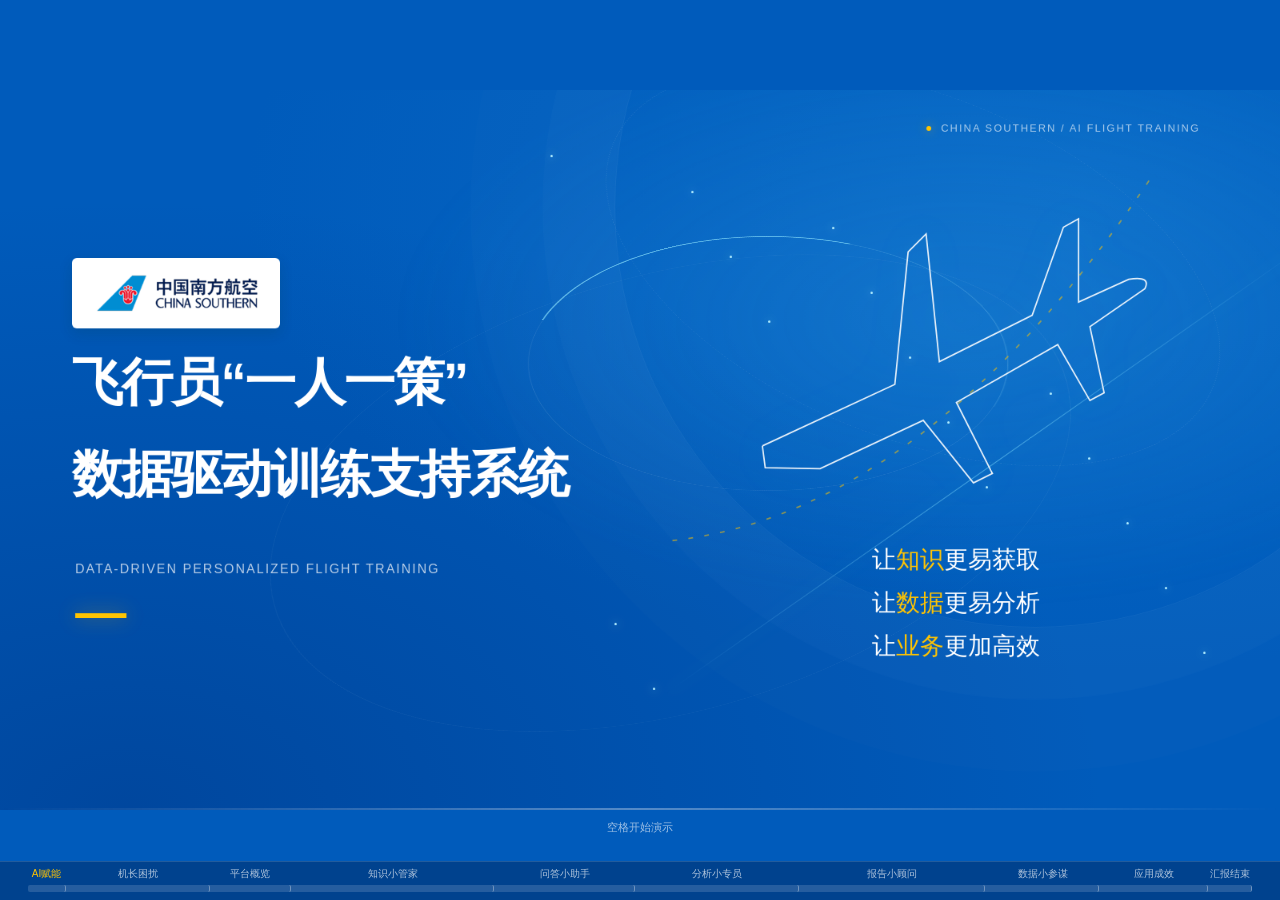
==== commit 58f14a95: "Update report scatter and trend narration" ====
--- a/index.html
+++ b/index.html
@@ -44,4 +44,4 @@
 $('prev').onclick=()=>show(current-1);$('next').onclick=next;$('play').onclick=toggle;$('restart').onclick=()=>{show(0);local=0;if(!playing)toggle();last=performance.now()};$('grid').onclick=()=>{playing=false;$('play').textContent='▶ 自动放映';$('overview').classList.add('open')};$('closeGrid').onclick=()=>$('overview').classList.remove('open');$('gridContent').innerHTML=slides.map((s,i)=>`<button data-slide="${i}"><small>${String(i+1).padStart(2,'0')} / ${s.dataset.chapter} · ${s.dataset.duration}秒</small><b>${s.dataset.title}</b></button>`).join('');document.querySelectorAll('[data-slide]').forEach(b=>b.onclick=()=>{show(+b.dataset.slide);$('overview').classList.remove('open')});$('captions').onclick=()=>{captionOn=!captionOn;$('caption').classList.toggle('show',captionOn)};$('scriptBtn').onclick=()=>$('notes').classList.toggle('open');$('closeNotes').onclick=()=>$('notes').classList.remove('open');$('fullscreen').onclick=()=>{document.fullscreenElement?document.exitFullscreen():document.documentElement.requestFullscreen().catch(()=>{})};document.querySelectorAll('[data-graph]').forEach(n=>{n.onclick=()=>{local=Math.max(local,12);effects()};n.onkeydown=e=>{if(e.key==='Enter'){n.click();e.stopPropagation()}}});
 const downloadReport=$('downloadReport');if(downloadReport)downloadReport.onclick=()=>{const text='南航 B737 周期训练分析报告\n演示草稿 · 待人工审核\n统计周期：2026年6—8月\n\n计划360人次，完成324人次，完成率90.0%。\n6—8月完成率分别为94.0%、92.0%、84.0%。\n建议核实排期及缺训原因，由业务人员确认。\n\n';const url=URL.createObjectURL(new Blob([text],{type:'text/plain;charset=utf-8'}));let a=document.createElement('a');a.href=url;a.download='南航B737训练分析_演示草稿.txt';a.click();setTimeout(()=>URL.revokeObjectURL(url),1000)};
 document.addEventListener('keydown',e=>{if(e.target.matches('input,textarea,select,[contenteditable="true"]')&&e.key!=='Escape')return;if(e.key==='Escape'){$('overview').classList.remove('open');$('notes').classList.remove('open');return}if(e.target.tagName==='BUTTON'&&(e.key===' '||e.key==='Enter'))return;if(e.key==='ArrowRight'||e.key==='PageDown'){e.preventDefault();next()}if(e.key==='ArrowLeft'||e.key==='PageUp'){e.preventDefault();show(current-1)}if(e.code==='Space'){e.preventDefault();toggle()}if(e.key.toLowerCase()==='o')$('grid').click();if(e.key.toLowerCase()==='f')$('fullscreen').click();if(e.key.toLowerCase()==='c')$('captions').click()});document.addEventListener('mousemove',e=>document.body.classList.toggle('help',e.clientY>innerHeight-100));let touchX=0;document.addEventListener('touchstart',e=>touchX=e.changedTouches[0].clientX);document.addEventListener('touchend',e=>{let dx=e.changedTouches[0].clientX-touchX;if(Math.abs(dx)>70){dx<0?next():show(current-1)}else if(e.target===document.body)document.body.classList.toggle('help')});show(0);requestAnimationFrame(tick);
-</script><link rel="stylesheet" href="video-polish.css"><script src="video-polish.js"></script><link rel="stylesheet" href="cinematic.css?v=20261015-chapter-aligned3"><script src="cinematic.js"></script><link rel="stylesheet" href="module-results.css"><script src="module-results.js"></script><link rel="stylesheet" href="script-alignment.css"><script src="script-alignment.js?v=20261029-clean-labels1"></script><link rel="stylesheet" href="trajectory.css"><script src="trajectory.js"></script><link rel="stylesheet" href="immersive.css"><script src="immersive.js"></script><link rel="stylesheet" href="opening-context.css"><script src="opening-context.js"></script><script src="compact-timing.js?v=20261029-clean-labels1"></script><link rel="stylesheet" href="cover-motion.css?v=20261029-logo-enlarged-home2"><script src="cover-motion.js?v=20261029-clean-labels1"></script><link rel="stylesheet" href="pain-motion.css"><script src="pain-motion.js"></script><link rel="stylesheet" href="captain-story.css"><script src="captain-story.js"></script><link rel="stylesheet" href="captain-polish.css"><link rel="stylesheet" href="captain-character.css"><script src="captain-character.js"></script><link rel="stylesheet" href="ai-goal-story.css?v=20261015-captain-sequence3"><script src="ai-goal-story.js?v=20261029-pain-voice2"></script><script src="captain-body-repair.js"></script><link rel="stylesheet" href="knowledge-base-demo.css?v=20261020-outcomes"><script src="knowledge-base-demo.js?v=20261029-report-icon-removed"></script><link rel="stylesheet" href="evaluation-analysis.css?v=20261015-autoplay-analysis3"><script src="evaluation-analysis.js?v=20261029-clean-labels1"></script><script src="page-transitions.js?v=20261029-clean-labels1"></script><script src="qa-prototype-source.js?v=20261029-qa-bottom-preview-click"></script><script src="qa-interaction.js?v=20261029-qa-bottom-preview-click"></script><script src="timeline-interaction.js?v=20261029-clean-labels1"></script><script src="report-prototype-source.js?v=20261029-report-phase-synced"></script><script src="report-scroll.js?v=20261029-report-phase-synced"></script><script src="kb-prototype-source.js?v=20261029-reference-files"></script><script src="kb-reference-integration.js?v=20261029-kb-detail-paced"></script><script src="data-prototype-source.js?v=20261029-blue-source-icon"></script><script src="data-flow-integration.js?v=20261029-video-flow"></script><script src="quantified-outcomes.js?v=20261029-clean-labels1"></script><script src="chapter-naming.js?v=20261029-kb-one-sentence2"></script><script src="analysis-records.js?v=20261029-paced-modules"></script><script src="achievements-page.js?v=20261029-outcome-motion-restored"></script><script src="deck-consistency.js?v=20261029-overview-reference4"></script><script src="audio-manifest.js?v=20261029-outcomes-two-sentences"></script><script src="demo-audio.js?v=20261029-trim-timing1"></script><script src="unified-navigation.js?v=20261029-clean-labels1"></script><script src="single-line-captions.js?v=20261029-achievements1"></script><script src="live-scrubbing.js?v=20261029-clean-labels1"></script><style>.hint:empty,.plot-note:empty,.recall-demo-note:empty,.source-preview-note:empty,.snapshot-note:empty{display:none!important}</style><script src="module-problem-placement.js?v=20261029-1"></script><script src="kb-zoom-sync.js?v=20261029-1"></script></body></html>
+</script><link rel="stylesheet" href="video-polish.css"><script src="video-polish.js"></script><link rel="stylesheet" href="cinematic.css?v=20261015-chapter-aligned3"><script src="cinematic.js"></script><link rel="stylesheet" href="module-results.css"><script src="module-results.js"></script><link rel="stylesheet" href="script-alignment.css"><script src="script-alignment.js?v=20261029-clean-labels1"></script><link rel="stylesheet" href="trajectory.css"><script src="trajectory.js"></script><link rel="stylesheet" href="immersive.css"><script src="immersive.js"></script><link rel="stylesheet" href="opening-context.css"><script src="opening-context.js"></script><script src="compact-timing.js?v=20261029-clean-labels1"></script><link rel="stylesheet" href="cover-motion.css?v=20261029-logo-enlarged-home2"><script src="cover-motion.js?v=20261029-clean-labels1"></script><link rel="stylesheet" href="pain-motion.css"><script src="pain-motion.js"></script><link rel="stylesheet" href="captain-story.css"><script src="captain-story.js"></script><link rel="stylesheet" href="captain-polish.css"><link rel="stylesheet" href="captain-character.css"><script src="captain-character.js"></script><link rel="stylesheet" href="ai-goal-story.css?v=20261015-captain-sequence3"><script src="ai-goal-story.js?v=20261029-pain-voice2"></script><script src="captain-body-repair.js"></script><link rel="stylesheet" href="knowledge-base-demo.css?v=20261020-outcomes"><script src="knowledge-base-demo.js?v=20261029-report-icon-removed"></script><link rel="stylesheet" href="evaluation-analysis.css?v=20261015-autoplay-analysis3"><script src="evaluation-analysis.js?v=20261029-clean-labels1"></script><script src="page-transitions.js?v=20261029-clean-labels1"></script><script src="qa-prototype-source.js?v=20261029-qa-bottom-preview-click"></script><script src="qa-interaction.js?v=20261029-qa-bottom-preview-click"></script><script src="timeline-interaction.js?v=20261029-clean-labels1"></script><script src="report-prototype-source.js?v=20261029-report-phase-synced"></script><script src="report-scroll.js?v=20261029-report-phase-synced"></script><script src="kb-prototype-source.js?v=20261029-reference-files"></script><script src="kb-reference-integration.js?v=20261029-kb-detail-paced"></script><script src="data-prototype-source.js?v=20261029-blue-source-icon"></script><script src="data-flow-integration.js?v=20261029-video-flow"></script><script src="quantified-outcomes.js?v=20261029-clean-labels1"></script><script src="chapter-naming.js?v=20261029-kb-one-sentence2"></script><script src="analysis-records.js?v=20261029-paced-modules"></script><script src="achievements-page.js?v=20261029-outcome-motion-restored"></script><script src="deck-consistency.js?v=20261029-overview-reference4"></script><script src="audio-manifest.js?v=20261029-report-scatter-trend"></script><script src="demo-audio.js?v=20261029-trim-timing1"></script><script src="unified-navigation.js?v=20261029-clean-labels1"></script><script src="single-line-captions.js?v=20261029-achievements1"></script><script src="live-scrubbing.js?v=20261029-clean-labels1"></script><style>.hint:empty,.plot-note:empty,.recall-demo-note:empty,.source-preview-note:empty,.snapshot-note:empty{display:none!important}</style><script src="module-problem-placement.js?v=20261029-1"></script><script src="kb-zoom-sync.js?v=20261029-1"></script></body></html>
